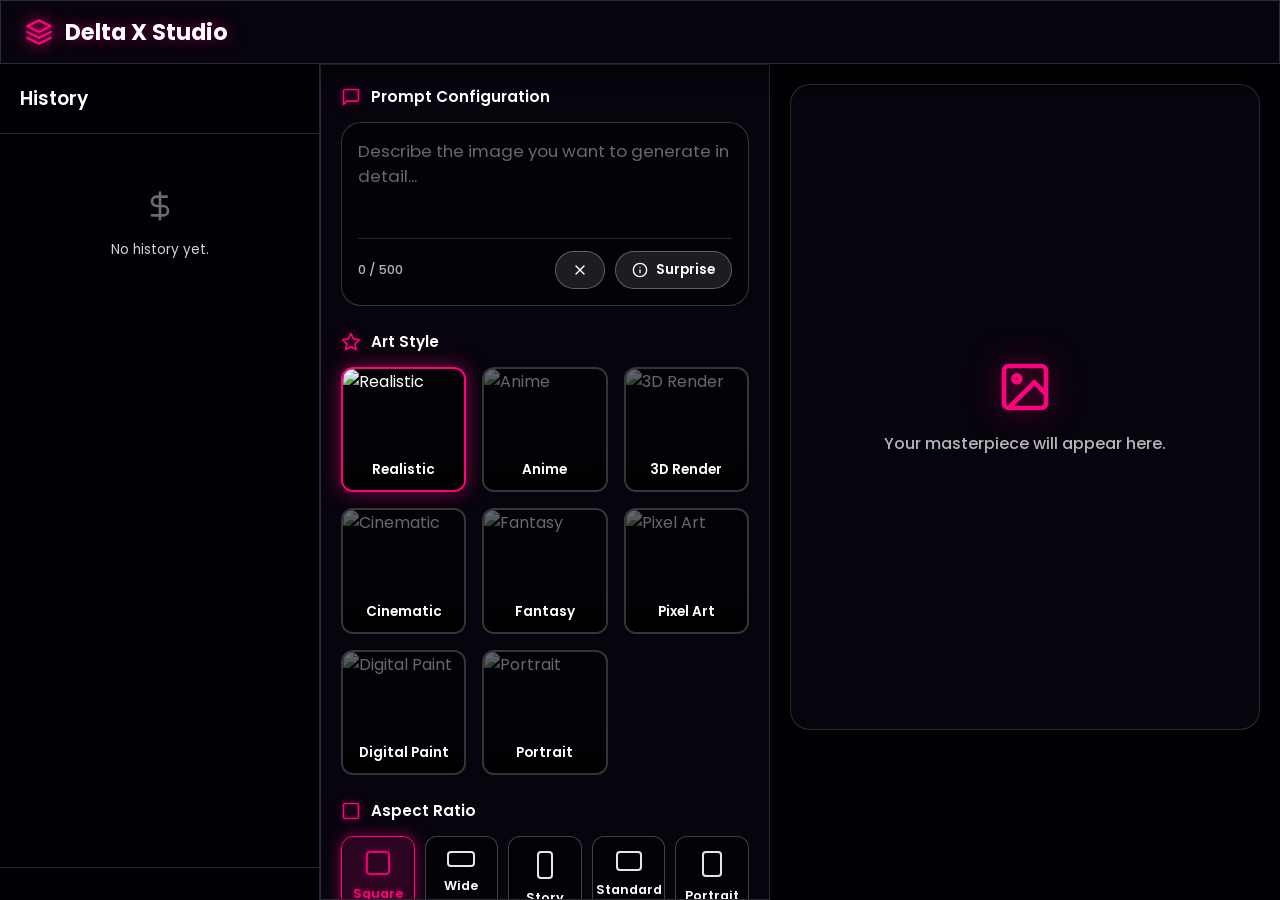
==== Tools/Text to image/index.html @ 4ec812a9 "Add files via upload" ====
<!DOCTYPE html>
<html lang="en" data-theme="dark">
<head>
    <meta charset="UTF-8">
    <meta name="viewport" content="width=device-width, initial-scale=1.0, maximum-scale=1.0, user-scalable=no">
    <title>Delta X Studio | Premium Workspace</title>
    <link href="https://fonts.googleapis.com/css2?family=Poppins:wght@300;400;500;600;700&display=swap" rel="stylesheet">
    <style>
        /* ==========================================================================
           1. CSS VARIABLES & HIGH-CONTRAST GLASS THEME
           ========================================================================== */
        :root {
            --bg-base: #030005; 
            --bg-panel: rgba(15, 10, 25, 0.45); 
            --bg-panel-hover: rgba(255, 255, 255, 0.08);
            --bg-input: rgba(0, 0, 0, 0.6); 
            
            --text-main: #ffffff;
            --text-muted: #cbd5e1; 
            
            --accent-primary: #ff007f;
            --accent-hover: #ff3399;
            --accent-glow: rgba(255, 0, 127, 0.5); 
            
            --border-color: rgba(255, 255, 255, 0.15); 
            --border-focus: rgba(255, 0, 127, 0.8);
            
            --success: #10b981;
            --error: #ef4444;

            --glass-blur: blur(8px);
            --shadow-md: 0 4px 15px rgba(0,0,0,0.5);
            --shadow-lg: 0 8px 30px rgba(0,0,0,0.8);

            --radius-sm: 8px;
            --radius-md: 12px;
            --radius-lg: 20px;
            --radius-full: 9999px;

            --font-family: 'Poppins', sans-serif;
            --transition-fast: 0.2s cubic-bezier(0.4, 0, 0.2, 1);
            --transition-smooth: 0.3s cubic-bezier(0.4, 0, 0.2, 1);

            --navbar-height: 64px;
            --sidebar-width: 280px;
            --bottom-nav-height: 72px;
        }

        /* ==========================================================================
           2. RESET & BASE STYLES
           ========================================================================== */
        *, *::before, *::after { box-sizing: border-box; margin: 0; padding: 0; -webkit-tap-highlight-color: transparent; }
        
        html, body { 
            height: 100%; width: 100%; overflow: hidden; 
            font-family: var(--font-family); background-color: var(--bg-base); color: var(--text-main); 
        }
        
        #particles-js { position: fixed; top: 0; left: 0; width: 100vw; height: 100vh; z-index: 0; pointer-events: none; }
        ::-webkit-scrollbar { width: 6px; height: 6px; }
        ::-webkit-scrollbar-track { background: transparent; }
        ::-webkit-scrollbar-thumb { background: rgba(255,255,255,0.2); border-radius: var(--radius-full); }
        ::-webkit-scrollbar-thumb:hover { background: var(--accent-primary); }

        h1, h2, h3, h4 { font-weight: 600; }
        button, input, textarea, select { font-family: inherit; border: none; background: none; outline: none; }
        button { cursor: pointer; }

        /* BULLETPROOF ICON FIX: Forces all SVGs to be transparent outlines */
        svg, svg * { 
            fill: transparent !important; 
            stroke-width: 2; stroke-linecap: round; stroke-linejoin: round; 
        }
        svg { width: 20px; height: 20px; stroke: currentColor; }

        .glass-panel {
            background: var(--bg-panel) !important; backdrop-filter: var(--glass-blur) !important;
            -webkit-backdrop-filter: var(--glass-blur) !important; border: 1px solid var(--border-color) !important;
            box-shadow: var(--shadow-md) !important;
        }

        /* ==========================================================================
           3. FAST PREMIUM ENTRANCE ANIMATION (PRELOADER)
           ========================================================================== */
        #premium-loader {
            position: fixed; top: 0; left: 0; width: 100vw; height: 100vh;
            background: var(--bg-base); z-index: 9999;
            display: flex; flex-direction: column; align-items: center; justify-content: center;
            transition: opacity 0.4s ease-in-out, visibility 0.4s ease-in-out;
        }
        .loader-brand {
            font-size: 2.2rem; font-weight: 700; color: #fff; letter-spacing: 3px; text-transform: uppercase;
            background: linear-gradient(135deg, #fff, var(--accent-primary));
            -webkit-background-clip: text; -webkit-text-fill-color: transparent;
            animation: pulseGlow 1s infinite alternate;
        }
        .loader-line {
            width: 0; height: 2px; background: var(--accent-primary); margin-top: 10px;
            box-shadow: 0 0 15px var(--accent-primary);
            animation: drawLine 0.4s cubic-bezier(0.77, 0, 0.175, 1) forwards;
        }
        @keyframes drawLine {
            0% { width: 0; opacity: 0; }
            50% { opacity: 1; }
            100% { width: 180px; opacity: 1; }
        }
        @keyframes pulseGlow {
            0% { filter: drop-shadow(0 0 5px rgba(255,0,127,0.2)); }
            100% { filter: drop-shadow(0 0 25px rgba(255,0,127,0.7)); }
        }
        .fade-out-loader { opacity: 0; visibility: hidden; }

        /* Much faster UI Reveal Animations */
        .app-layout { 
            opacity: 0; 
            animation: appReveal 0.6s cubic-bezier(0.16, 1, 0.3, 1) 0.3s forwards; 
        }
        @keyframes appReveal {
            0% { opacity: 0; transform: scale(0.97); }
            100% { opacity: 1; transform: scale(1); }
        }
        .slide-up-element {
            opacity: 0; transform: translateY(20px);
            animation: slideUpFade 0.6s cubic-bezier(0.16, 1, 0.3, 1) forwards;
        }
        .delay-1 { animation-delay: 0.4s; }
        .delay-2 { animation-delay: 0.5s; }
        .delay-3 { animation-delay: 0.6s; }
        @keyframes slideUpFade { to { opacity: 1; transform: translateY(0); } }

        /* ==========================================================================
           4. LAYOUT ARCHITECTURE
           ========================================================================== */
        .app-layout { display: flex; flex-direction: column; height: 100vh; width: 100vw; position: relative; z-index: 10; background: transparent !important; }
        
        .top-navbar { height: var(--navbar-height); width: 100%; padding: 0 24px; z-index: 50; display: flex; align-items: center; justify-content: space-between; }
        .brand { display: flex; align-items: center; gap: 12px; font-size: 1.4rem; font-weight: 700; color: #fff; text-shadow: 0 0 15px var(--accent-glow); }
        .brand-icon { width: 28px; height: 28px; stroke: var(--accent-primary) !important; filter: drop-shadow(0 0 8px var(--accent-primary)); }

        .workspace-container { display: flex; flex: 1; overflow: hidden; position: relative; background: transparent !important; }

        .sidebar { position: absolute; left: -100%; top: 0; height: 100%; width: 100%; max-width: 320px; z-index: 80; display: flex; flex-direction: column; transition: left var(--transition-smooth); border-right: 1px solid var(--border-color); background: rgba(5,0,10,0.95); backdrop-filter: blur(20px); }
        .sidebar.active { left: 0; }
        .sidebar-header { padding: 20px; border-bottom: 1px solid var(--border-color); display: flex; justify-content: space-between; align-items: center; }
        .sidebar-content { flex: 1; overflow-y: auto; padding: 16px; display: flex; flex-direction: column; gap: 20px; }
        .sidebar-footer { padding: 16px; border-top: 1px solid var(--border-color); }
        
        .history-group-title { font-size: 0.8rem; text-transform: uppercase; color: var(--accent-primary); margin-bottom: 8px; font-weight: 700; letter-spacing: 0.05em; }
        .history-list { display: flex; flex-direction: column; gap: 10px; }
        .history-item { display: flex; gap: 12px; padding: 10px; border-radius: var(--radius-md); cursor: pointer; transition: 0.2s; border: 1px solid rgba(255,255,255,0.1); background: var(--bg-input); }
        .history-item:hover { background: rgba(255,255,255,0.1); border-color: var(--accent-primary); }
        .history-thumb { width: 50px; height: 50px; border-radius: var(--radius-sm); object-fit: cover; border: 1px solid rgba(255,255,255,0.2); }
        .history-info { flex: 1; min-width: 0; display: flex; flex-direction: column; justify-content: center; }
        .history-prompt { font-size: 0.9rem; font-weight: 600; white-space: nowrap; overflow: hidden; text-overflow: ellipsis; color: #fff; }
        .history-meta { font-size: 0.75rem; color: var(--text-muted); display: flex; justify-content: space-between; margin-top: 4px; }

        .main-content { flex: 1; display: flex; flex-direction: column; overflow: hidden; position: relative; width: 100%; background: transparent !important; }
        
        .control-panel { flex: 1; overflow-y: auto; padding: 20px; padding-bottom: calc(var(--bottom-nav-height) + 20px); display: flex; flex-direction: column; gap: 24px; width: 100%; }
        .artboard-panel { flex: 1; overflow-y: auto; padding: 20px; padding-bottom: calc(var(--bottom-nav-height) + 20px); display: flex; flex-direction: column; background: transparent !important; position: relative; width: 100%; display: none; }

        /* ==========================================================================
           5. UI COMPONENTS & VISIBILITY FIXES
           ========================================================================== */
        .section-title { font-size: 0.95rem; font-weight: 600; color: #fff; margin-bottom: 14px; display: flex; align-items: center; gap: 10px; }
        .section-title svg { color: var(--accent-primary); width: 20px; height: 20px; filter: drop-shadow(0 0 5px var(--accent-glow)); stroke: var(--accent-primary) !important; }

        .prompt-box { position: relative; background: var(--bg-input); border: 1px solid rgba(255,255,255,0.2); border-radius: var(--radius-lg); padding: 16px; transition: 0.2s; backdrop-filter: blur(8px); }
        .prompt-box:focus-within { border-color: var(--accent-primary); box-shadow: 0 0 20px var(--accent-glow); }
        .prompt-textarea { width: 100%; min-height: 80px; resize: none; font-size: 1.05rem; line-height: 1.5; color: #fff; font-weight: 500;}
        .prompt-textarea::placeholder { color: rgba(255,255,255,0.4); font-weight: 400; }
        .prompt-actions { display: flex; justify-content: space-between; align-items: center; margin-top: 12px; padding-top: 12px; border-top: 1px solid rgba(255,255,255,0.15); }
        .char-counter { font-size: 0.8rem; font-weight: 500; color: #ffffff; opacity: 0.7; }
        .prompt-tools { display: flex; gap: 10px; }
        
        /* Fixed Buttons - Pure White Icons and Text */
        .tool-btn { display: flex; align-items: center; gap: 8px; font-size: 0.85rem; font-weight: 600; color: #ffffff; padding: 8px 16px; border-radius: var(--radius-full); background: rgba(255,255,255,0.1); border: 1px solid rgba(255,255,255,0.3); transition: 0.2s; }
        .tool-btn:hover { background: var(--accent-primary); border-color: var(--accent-primary); box-shadow: 0 0 15px var(--accent-glow); }
        .tool-btn svg { width: 16px; height: 16px; stroke: #ffffff !important; }

        .selector-grid { display: grid; grid-template-columns: repeat(auto-fill, minmax(100px, 1fr)); gap: 16px; }
        .style-card { position: relative; border-radius: var(--radius-md); overflow: hidden; cursor: pointer; border: 2px solid rgba(255,255,255,0.2); transition: 0.2s; aspect-ratio: 1; background: var(--bg-input); backdrop-filter: blur(8px); display: flex; align-items: center; justify-content: center; }
        .style-card img { width: 100%; height: 100%; position: absolute; top: 0; left: 0; object-fit: cover; opacity: 0.4; transition: 0.3s; filter: grayscale(30%); }
        .style-card .overlay { position: absolute; bottom: 0; left: 0; width: 100%; padding: 10px; background: linear-gradient(to top, rgba(0,0,0,0.9), transparent); z-index: 2; text-align: center; font-size: 0.85rem; font-weight: 600; color: #fff; }
        .style-card:hover { border-color: rgba(255,255,255,0.5); transform: translateY(-3px); }
        .style-card:hover img { opacity: 0.8; filter: grayscale(0%); }
        .style-card.active { border-color: var(--accent-primary); box-shadow: 0 0 20px var(--accent-glow); }
        .style-card.active img { opacity: 1; filter: grayscale(0%); }

        /* Fixed Aspect Ratio Icons */
        .ar-grid { display: grid; grid-template-columns: repeat(auto-fit, minmax(60px, 1fr)); gap: 10px; }
        .ar-card { background: var(--bg-input); border: 1px solid rgba(255,255,255,0.25); backdrop-filter: blur(8px); border-radius: var(--radius-md); padding: 14px 8px; display: flex; flex-direction: column; align-items: center; gap: 10px; cursor: pointer; transition: 0.2s; }
        .ar-card:hover { background: rgba(255,255,255,0.1); border-color: rgba(255,255,255,0.5); }
        .ar-card.active { border-color: var(--accent-primary); background: rgba(255, 0, 127, 0.15); box-shadow: 0 0 15px var(--accent-glow); }
        .ar-icon { border: 2px solid #ffffff; border-radius: 4px; opacity: 0.9; } /* Forced White Border */
        .ar-label { font-size: 0.8rem; font-weight: 600; color: #ffffff; } /* Forced White Text */
        .ar-card.active .ar-label { color: var(--accent-primary); text-shadow: 0 0 5px var(--accent-glow); }
        .ar-card.active .ar-icon { border-color: var(--accent-primary); box-shadow: 0 0 5px var(--accent-glow); }
        .ar-1-1 { width: 24px; height: 24px; } .ar-16-9 { width: 28px; height: 16px; } .ar-9-16 { width: 16px; height: 28px; } .ar-4-3 { width: 26px; height: 20px; } .ar-3-4 { width: 20px; height: 26px; }

        .btn-generate { width: 100%; padding: 18px; border-radius: var(--radius-lg); background: linear-gradient(135deg, rgba(255,0,127,0.9), rgba(153,0,77,0.9)); backdrop-filter: blur(10px); color: #fff; font-size: 1.1rem; font-weight: 700; letter-spacing: 0.05em; display: flex; align-items: center; justify-content: center; gap: 10px; box-shadow: 0 4px 20px var(--accent-glow); transition: 0.3s; position: relative; overflow: hidden; border: 1px solid rgba(255,255,255,0.3); }
        .btn-generate:hover { transform: translateY(-3px); background: linear-gradient(135deg, #ff007f, #cc0066); box-shadow: 0 8px 30px var(--accent-glow); }
        .btn-generate:disabled { opacity: 0.5; cursor: not-allowed; transform: none; box-shadow: none; filter: grayscale(80%); }

        /* Artboard */
        .artboard-wrapper { flex: 1; display: flex; flex-direction: column; align-items: center; justify-content: center; border-radius: var(--radius-lg); position: relative; overflow: hidden; min-height: 350px; border: 1px solid rgba(255,255,255,0.15); background: rgba(0,0,0,0.5); backdrop-filter: blur(8px); }
        .empty-state { display: flex; flex-direction: column; align-items: center; gap: 16px; text-align: center; padding: 20px; }
        .empty-state svg { width: 56px; height: 56px; color: var(--accent-primary); filter: drop-shadow(0 0 15px var(--accent-glow)); stroke: var(--accent-primary) !important; }
        .empty-state p { color: #ffffff; opacity: 0.7; font-weight: 500; }
        .image-preview { width: 100%; height: 100%; object-fit: contain; display: none; border-radius: var(--radius-lg); }

        .loading-overlay { position: absolute; top: 0; left: 0; width: 100%; height: 100%; background: rgba(0, 0, 0, 0.75); backdrop-filter: blur(10px); display: flex; flex-direction: column; align-items: center; justify-content: center; z-index: 10; opacity: 0; pointer-events: none; transition: opacity 0.3s; }
        .loading-overlay.active { opacity: 1; pointer-events: all; }
        .loader-ring { width: 90px; height: 90px; border: 4px solid rgba(255,255,255,0.1); border-top-color: var(--accent-primary); border-radius: 50%; animation: spin 1s linear infinite; margin-bottom: 24px; position: relative; box-shadow: 0 0 20px var(--accent-glow); }
        .loader-ring::after { content: ''; position: absolute; top: 8px; left: 8px; right: 8px; bottom: 8px; border: 4px solid rgba(255,255,255,0.1); border-bottom-color: var(--accent-hover); border-radius: 50%; animation: spin-reverse 1.5s linear infinite; }
        .loading-text { font-size: 1.2rem; font-weight: 600; color: #fff; margin-bottom: 16px; text-shadow: 0 2px 10px var(--accent-primary); }
        .progress-bar-container { width: 70%; max-width: 350px; height: 8px; background: rgba(255,255,255,0.2); border-radius: var(--radius-full); overflow: hidden; box-shadow: inset 0 1px 3px rgba(0,0,0,0.5); }
        .progress-bar-fill { height: 100%; background: linear-gradient(90deg, var(--accent-primary), var(--accent-hover)); width: 0%; transition: width 0.3s ease; box-shadow: 0 0 15px var(--accent-glow); }
        .progress-percent { font-size: 0.9rem; font-weight: 600; color: #fff; margin-top: 10px; font-variant-numeric: tabular-nums; }

        /* Fixed Toolbar Buttons */
        .image-tools { display: flex; align-items: center; gap: 16px; margin-top: 24px; padding: 16px; border-radius: var(--radius-lg); opacity: 0; pointer-events: none; transition: 0.3s; transform: translateY(10px); width: 100%; overflow-x: auto; background: var(--bg-panel); border: 1px solid rgba(255,255,255,0.15); backdrop-filter: blur(8px); }
        .image-tools.active { opacity: 1; pointer-events: all; transform: translateY(0); }
        .tool-action-btn { display: flex; flex-direction: column; align-items: center; gap: 8px; padding: 10px 20px; border-radius: var(--radius-md); font-size: 0.85rem; font-weight: 600; color: #ffffff; transition: 0.2s; min-width: 80px; background: rgba(255,255,255,0.1); border: 1px solid rgba(255,255,255,0.25); }
        .tool-action-btn:hover { background: var(--accent-primary); border-color: var(--accent-primary); box-shadow: 0 0 10px var(--accent-glow); }
        .tool-action-btn svg { width: 22px; height: 22px; stroke: #ffffff !important; }
        .filter-select { margin-left: auto; padding: 10px 16px; border-radius: var(--radius-md); background: rgba(0,0,0,0.8); border: 1px solid rgba(255,255,255,0.3); font-size: 0.9rem; font-weight: 500; color: #fff; cursor: pointer; transition: 0.2s; }
        .filter-select:focus { border-color: var(--accent-primary); box-shadow: 0 0 15px var(--accent-glow); }

        /* Mobile Bottom Nav */
        .bottom-nav { position: fixed; bottom: 0; left: 0; width: 100%; height: var(--bottom-nav-height); z-index: 100; display: flex; justify-content: space-around; align-items: center; border-top: 1px solid rgba(255,255,255,0.15); background: rgba(5,0,10,0.95); backdrop-filter: blur(20px); border-radius: 20px 20px 0 0; padding-bottom: max(env(safe-area-inset-bottom), 0px); }
        .nav-tab { display: flex; flex-direction: column; align-items: center; justify-content: center; gap: 4px; color: #ffffff; opacity: 0.6; flex: 1; height: 100%; transition: 0.2s; }
        .nav-tab.active { color: var(--accent-primary); opacity: 1; }
        .nav-tab span { font-size: 0.7rem; font-weight: 600; }
        .nav-tab svg { width: 22px; height: 22px; stroke: currentColor !important; transition: 0.2s; }
        .nav-tab.active svg { transform: scale(1.1); filter: drop-shadow(0 0 5px var(--accent-primary)); }

        /* ==========================================================================
           6. RESPONSIVE OPTIMIZATION
           ========================================================================== */
        @media (min-width: 860px) {
            .bottom-nav { display: none; }
            .workspace-container { padding-bottom: 0; }
            .sidebar { position: relative; left: 0; width: 320px; max-width: none; background: transparent; backdrop-filter: none; }
            .main-content { flex-direction: row; }
            .control-panel { width: 450px; flex: none; border-right: 1px solid var(--border-color); padding-bottom: 20px; }
            .artboard-panel { display: flex !important; padding-bottom: 20px; }
            .toast-container { bottom: 30px; }
            #close-sidebar-mobile { display: none !important; }
        }
        @media (max-width: 859px) {
            #close-sidebar-mobile { display: flex !important; }
        }

        /* Lightbox, Toasts & Modals */
        .lightbox-overlay { position: fixed; top: 0; left: 0; width: 100vw; height: 100vh; background: rgba(0,0,0,0.95); backdrop-filter: blur(20px); z-index: 200; display: flex; align-items: center; justify-content: center; opacity: 0; pointer-events: none; transition: 0.3s; }
        .lightbox-overlay.active { opacity: 1; pointer-events: all; }
        .lightbox-content { position: relative; width: 100%; height: 100%; display: flex; align-items: center; justify-content: center; overflow: hidden; }
        .lightbox-img { max-width: 90%; max-height: 90%; object-fit: contain; transition: transform 0.2s ease-out; cursor: grab; border: 1px solid rgba(255,255,255,0.1); border-radius: var(--radius-md); }
        .lightbox-img:active { cursor: grabbing; }
        .lightbox-controls { position: absolute; top: 24px; right: 24px; display: flex; gap: 16px; z-index: 201; }
        .lightbox-btn { width: 50px; height: 50px; border-radius: 50%; background: rgba(255,255,255,0.15); color: #fff; display: flex; align-items: center; justify-content: center; backdrop-filter: blur(8px); transition: 0.2s; border: 1px solid rgba(255,255,255,0.3); }
        .lightbox-btn:hover { background: var(--accent-primary); border-color: var(--accent-primary); box-shadow: 0 0 15px var(--accent-glow); }
        .lightbox-zoom-controls { position: absolute; bottom: 40px; left: 50%; transform: translateX(-50%); display: flex; gap: 20px; background: rgba(0,0,0,0.7); padding: 12px 24px; border-radius: var(--radius-full); backdrop-filter: blur(15px); z-index: 201; border: 1px solid rgba(255,255,255,0.2); }

        .toast-container { position: fixed; top: 20px; right: 24px; z-index: 300; display: flex; flex-direction: column; gap: 16px; pointer-events: none; }
        .toast { background: rgba(10,2,18,0.95); backdrop-filter: blur(15px); border: 1px solid rgba(255,255,255,0.2); padding: 20px; border-radius: var(--radius-md); box-shadow: var(--shadow-lg); display: flex; align-items: flex-start; gap: 16px; min-width: 320px; max-width: 420px; transform: translateX(120%); opacity: 0; transition: all 0.4s cubic-bezier(0.68, -0.55, 0.265, 1.55); pointer-events: all; position: relative; overflow: hidden; }
        .toast.show { transform: translateX(0); opacity: 1; }
        .toast-icon { flex-shrink: 0; width: 28px; height: 28px; }
        .toast-content { flex: 1; }
        .toast-title { font-size: 0.95rem; font-weight: 700; margin-bottom: 6px; color: #fff; }
        .toast-message { font-size: 0.85rem; color: #ffffff; opacity: 0.8; line-height: 1.5; }
        .toast-close { width: 22px; height: 22px; color: #fff; opacity: 0.6; cursor: pointer; transition: 0.2s; }
        .toast-close:hover { opacity: 1; color: var(--accent-primary); }
        .toast-progress { position: absolute; bottom: 0; left: 0; height: 4px; background: var(--text-main); width: 100%; transform-origin: left; }
        .toast.success .toast-icon { color: var(--accent-primary); filter: drop-shadow(0 0 8px var(--accent-glow)); stroke: var(--accent-primary) !important; }
        .toast.success .toast-progress { background: var(--accent-primary); box-shadow: 0 0 10px var(--accent-glow); }
        .toast.error .toast-icon { color: var(--error); stroke: var(--error) !important; }
        .toast.error .toast-progress { background: var(--error); }

        .modal-overlay { position: fixed; top: 0; left: 0; width: 100%; height: 100%; background: rgba(0,0,0,0.8); backdrop-filter: blur(10px); display: flex; align-items: center; justify-content: center; z-index: 250; opacity: 0; pointer-events: none; transition: 0.2s; }
        .modal-overlay.active { opacity: 1; pointer-events: all; }
        .modal-box { background: rgba(10,5,20,0.95); border: 1px solid rgba(255,255,255,0.2); border-radius: var(--radius-lg); padding: 30px; width: 90%; max-width: 420px; box-shadow: 0 0 40px var(--accent-glow); transform: scale(0.95); transition: 0.2s; backdrop-filter: blur(20px); }
        .modal-overlay.active .modal-box { transform: scale(1); }
        .modal-title { font-size: 1.3rem; font-weight: 700; margin-bottom: 12px; color: #fff; }
        .modal-desc { font-size: 0.95rem; color: #ffffff; opacity: 0.8; margin-bottom: 24px; line-height: 1.6; }
        .modal-actions { display: flex; justify-content: flex-end; gap: 16px; }
        .btn-ghost { padding: 10px 20px; border-radius: var(--radius-md); font-weight: 600; color: #fff; border: 1px solid rgba(255,255,255,0.2); }
        .btn-ghost:hover { background: rgba(255,255,255,0.1); }
        .btn-danger { padding: 10px 20px; border-radius: var(--radius-md); font-weight: 600; background: var(--error); color: #fff; box-shadow: 0 4px 15px rgba(239,68,68,0.4); border: 1px solid transparent; }
        .btn-danger:hover { filter: brightness(1.2); }

        @keyframes spin { 0% { transform: rotate(0deg); } 100% { transform: rotate(360deg); } }
        @keyframes spin-reverse { 0% { transform: rotate(360deg); } 100% { transform: rotate(0deg); } }
    </style>
</head>
<body>

    <div id="premium-loader">
        <div class="loader-brand">Delta X Studio</div>
        <div class="loader-line"></div>
    </div>

    <div id="particles-js"></div>

    <div class="app-layout">
        <header class="top-navbar glass-panel">
            <div class="brand">
                <svg class="brand-icon" viewBox="0 0 24 24"><path d="M12 2L2 7l10 5 10-5-10-5zM2 17l10 5 10-5M2 12l10 5 10-5"/></svg>
                <span>Delta X Studio</span>
            </div>
        </header>

        <main class="workspace-container">
            <aside class="sidebar slide-up-element delay-1" id="sidebar">
                <div class="sidebar-header">
                    <h3>History</h3>
                    <button class="icon-btn" id="close-sidebar-mobile" style="background: rgba(255,255,255,0.1); border-radius: 50%; padding: 8px; border: 1px solid rgba(255,255,255,0.2);">
                        <svg viewBox="0 0 24 24" style="stroke: #fff !important;"><line x1="18" y1="6" x2="6" y2="18"></line><line x1="6" y1="6" x2="18" y2="18"></line></svg>
                    </button>
                </div>
                <div class="sidebar-content" id="history-container"></div>
                <div class="sidebar-footer">
                    <button class="btn-ghost" id="clear-history-btn" style="width: 100%; display: flex; align-items: center; justify-content: center; gap: 8px; color: var(--error); border-color: rgba(239,68,68,0.3);">
                        <svg viewBox="0 0 24 24" style="stroke: var(--error) !important;"><polyline points="3 6 5 6 21 6"></polyline><path d="M19 6v14a2 2 0 0 1-2 2H7a2 2 0 0 1-2-2V6m3 0V4a2 2 0 0 1 2-2h4a2 2 0 0 1 2 2v2"></path></svg>
                        Clear History
                    </button>
                </div>
            </aside>

            <section class="main-content" id="main-content">
                <div class="control-panel glass-panel slide-up-element delay-2" id="control-panel">
                    <div class="control-section">
                        <div class="section-title">
                            <svg viewBox="0 0 24 24"><path d="M21 15a2 2 0 0 1-2 2H7l-4 4V5a2 2 0 0 1 2-2h14a2 2 0 0 1 2 2z"></path></svg>
                            Prompt Configuration
                        </div>
                        <div class="prompt-box">
                            <textarea id="prompt-input" class="prompt-textarea" placeholder="Describe the image you want to generate in detail..."></textarea>
                            <div class="prompt-actions">
                                <span class="char-counter" id="char-counter">0 / 500</span>
                                <div class="prompt-tools">
                                    <button class="tool-btn" id="btn-clear-prompt" title="Clear">
                                        <svg viewBox="0 0 24 24"><line x1="18" y1="6" x2="6" y2="18"></line><line x1="6" y1="6" x2="18" y2="18"></line></svg>
                                    </button>
                                    <button class="tool-btn" id="btn-surprise" title="Surprise Me">
                                        <svg viewBox="0 0 24 24"><circle cx="12" cy="12" r="10"></circle><path d="M12 16v-4"></path><path d="M12 8h.01"></path></svg>
                                        Surprise
                                    </button>
                                </div>
                            </div>
                        </div>
                    </div>

                    <div class="control-section">
                        <div class="section-title">
                            <svg viewBox="0 0 24 24"><path d="M12 2l3.09 6.26L22 9.27l-5 4.87 1.18 6.88L12 17.77l-6.18 3.25L7 14.14 2 9.27l6.91-1.01L12 2z"></path></svg>
                            Art Style
                        </div>
                        <div class="selector-grid" id="style-grid"></div>
                    </div>

                    <div class="control-section">
                        <div class="section-title">
                            <svg viewBox="0 0 24 24"><rect x="3" y="3" width="18" height="18" rx="2" ry="2"></rect></svg>
                            Aspect Ratio
                        </div>
                        <div class="ar-grid" id="ar-grid"></div>
                    </div>

                    <button class="btn-generate" id="btn-generate">
                        <svg viewBox="0 0 24 24" style="stroke: #fff !important;"><polygon points="5 3 19 12 5 21 5 3"></polygon></svg>
                        Generate Image
                    </button>
                </div>

                <div class="artboard-panel slide-up-element delay-3" id="artboard-panel">
                    <div class="artboard-wrapper glass-panel" id="artboard-wrapper">
                        <div class="empty-state" id="empty-state">
                            <svg viewBox="0 0 24 24"><rect x="3" y="3" width="18" height="18" rx="2" ry="2"></rect><circle cx="8.5" cy="8.5" r="1.5"></circle><polyline points="21 15 16 10 5 21"></polyline></svg>
                            <p>Your masterpiece will appear here.</p>
                        </div>
                        <img id="generated-image" class="image-preview" alt="Generated Art" />
                        <div class="loading-overlay" id="loading-overlay">
                            <div class="loader-ring"></div>
                            <div class="loading-text" id="loading-msg">Retuning neural network...</div>
                            <div class="progress-bar-container"><div class="progress-bar-fill" id="progress-bar"></div></div>
                            <div class="progress-percent" id="progress-percent">0%</div>
                        </div>
                    </div>

                    <div class="image-tools glass-panel" id="image-tools">
                        <button class="tool-action-btn" id="btn-download"><svg viewBox="0 0 24 24"><path d="M21 15v4a2 2 0 0 1-2 2H5a2 2 0 0 1-2-2v-4"></path><polyline points="7 10 12 15 17 10"></polyline><line x1="12" y1="15" x2="12" y2="3"></line></svg>Download</button>
                        <button class="tool-action-btn" id="btn-copy"><svg viewBox="0 0 24 24"><rect x="9" y="9" width="13" height="13" rx="2" ry="2"></rect><path d="M5 15H4a2 2 0 0 1-2-2V4a2 2 0 0 1 2-2h9a2 2 0 0 1 2 2v1"></path></svg>Copy URL</button>
                        <button class="tool-action-btn" id="btn-fullscreen"><svg viewBox="0 0 24 24"><polyline points="15 3 21 3 21 9"></polyline><polyline points="9 21 3 21 3 15"></polyline><line x1="21" y1="3" x2="14" y2="10"></line><line x1="3" y1="21" x2="10" y2="14"></line></svg>Expand</button>
                        <select class="filter-select" id="filter-select">
                            <option value="none">No Filter</option>
                            <option value="grayscale">Grayscale</option>
                            <option value="sepia">Sepia</option>
                            <option value="contrast">High Contrast</option>
                            <option value="brightness">Brighten</option>
                        </select>
                    </div>
                </div>

            </section>
        </main>

        <nav class="bottom-nav" id="mobile-nav">
            <button class="nav-tab active" data-target="control-panel">
                <svg viewBox="0 0 24 24"><path d="M12 20v-8m0 0V4m0 8h8m-8 0H4"></path></svg><span>Create</span>
            </button>
            <button class="nav-tab" data-target="artboard-panel" id="tab-artboard" style="display: none;">
                <svg viewBox="0 0 24 24"><rect x="3" y="3" width="18" height="18" rx="2" ry="2"></rect><circle cx="8.5" cy="8.5" r="1.5"></circle><polyline points="21 15 16 10 5 21"></polyline></svg><span>Result</span>
            </button>
            <button class="nav-tab" data-target="sidebar">
                <svg viewBox="0 0 24 24"><circle cx="12" cy="12" r="10"></circle><polyline points="12 6 12 12 16 14"></polyline></svg><span>History</span>
            </button>
        </nav>
    </div>

    <div class="lightbox-overlay" id="lightbox">
        <div class="lightbox-controls"><button class="lightbox-btn" id="lightbox-close"><svg viewBox="0 0 24 24" style="stroke: #fff !important;"><line x1="18" y1="6" x2="6" y2="18"></line><line x1="6" y1="6" x2="18" y2="18"></line></svg></button></div>
        <div class="lightbox-content" id="lightbox-content"><img src="" class="lightbox-img" id="lightbox-img" alt="Fullscreen View"></div>
        <div class="lightbox-zoom-controls">
            <button class="lightbox-btn" id="lightbox-zoom-out"><svg viewBox="0 0 24 24" style="stroke: #fff !important;"><circle cx="11" cy="11" r="8"></circle><line x1="21" y1="21" x2="16.65" y2="16.65"></line><line x1="8" y1="11" x2="14" y2="11"></line></svg></button>
            <button class="lightbox-btn" id="lightbox-zoom-reset"><svg viewBox="0 0 24 24" style="stroke: #fff !important;"><polyline points="5 9 2 12 5 15"></polyline><polyline points="9 5 12 2 15 5"></polyline><polyline points="19 9 22 12 19 15"></polyline><polyline points="9 19 12 22 15 19"></polyline><line x1="2" y1="12" x2="22" y2="12"></line><line x1="12" y1="2" x2="12" y2="22"></line></svg></button>
            <button class="lightbox-btn" id="lightbox-zoom-in"><svg viewBox="0 0 24 24" style="stroke: #fff !important;"><circle cx="11" cy="11" r="8"></circle><line x1="21" y1="21" x2="16.65" y2="16.65"></line><line x1="11" y1="8" x2="11" y2="14"></line><line x1="8" y1="11" x2="14" y2="11"></line></svg></button>
        </div>
    </div>

    <div class="toast-container" id="toast-container"></div>
    <div class="modal-overlay" id="modal-clear">
        <div class="modal-box">
            <h3 class="modal-title">Clear History?</h3>
            <p class="modal-desc">Are you sure you want to permanently delete all your generated images and prompts? This action cannot be undone.</p>
            <div class="modal-actions">
                <button class="btn-ghost" id="modal-cancel">Cancel</button>
                <button class="btn-danger" id="modal-confirm">Clear All</button>
            </div>
        </div>
    </div>

    <script src="https://cdn.jsdelivr.net/particles.js/2.0.0/particles.min.js"></script>
    <script>
        document.addEventListener('DOMContentLoaded', () => {
            
            // Handle Fast Preloader
            setTimeout(() => {
                const loader = document.getElementById('premium-loader');
                if(loader) {
                    loader.classList.add('fade-out-loader');
                    setTimeout(() => loader.remove(), 400);
                }
            }, 400);

            // Particles Init
            if(window.particlesJS) {
                particlesJS("particles-js", {
                    "particles": {
                        "number": { "value": 110, "density": { "enable": true, "value_area": 800 } },
                        "color": { "value": "#ff007f" },
                        "shape": { "type": "circle" },
                        "opacity": { "value": 0.6, "random": true, "anim": { "enable": true, "speed": 1, "opacity_min": 0.2, "sync": false } },
                        "size": { "value": 3, "random": true },
                        "line_linked": { "enable": true, "distance": 160, "color": "#ff007f", "opacity": 0.4, "width": 1.5 },
                        "move": { "enable": true, "speed": 2, "direction": "none", "random": true, "straight": false, "out_mode": "out", "bounce": false }
                    },
                    "interactivity": {
                        "detect_on": "window", 
                        "events": {
                            "onhover": { "enable": true, "mode": ["grab", "bubble"] }, 
                            "onclick": { "enable": true, "mode": "repulse" },
                            "resize": true
                        },
                        "modes": {
                            "grab": { "distance": 200, "line_linked": { "opacity": 0.8 } },
                            "bubble": { "distance": 250, "size": 6, "duration": 2, "opacity": 1, "speed": 3 },
                            "repulse": { "distance": 300, "duration": 0.4 },
                            "push": { "particles_nb": 4 }
                        }
                    },
                    "retina_detect": true
                });
            }
        });

        const API_ENDPOINT = "https://r-gengpt-api.vercel.app/api/image";
        
        const STYLES =[
            { id: "realistic", name: "Realistic", img: "https://images.unsplash.com/photo-1542204165-65bf26472b9b?auto=format&fit=crop&w=150&q=80" },
            { id: "anime", name: "Anime", img: "https://images.unsplash.com/photo-1578632767115-351597cf2477?auto=format&fit=crop&w=150&q=80" },
            { id: "3d", name: "3D Render", img: "https://images.unsplash.com/photo-1618005182384-a83a8bd57fbe?auto=format&fit=crop&w=150&q=80" },
            { id: "cinematic", name: "Cinematic", img: "https://images.unsplash.com/photo-1485846234645-a62644f84728?auto=format&fit=crop&w=150&q=80" },
            { id: "fantasy", name: "Fantasy", img: "https://images.unsplash.com/photo-1518709268805-4e9042af9f23?auto=format&fit=crop&w=150&q=80" },
            { id: "pixel", name: "Pixel Art", img: "https://images.unsplash.com/photo-1550745165-9bc0b252726f?auto=format&fit=crop&w=150&q=80" },
            { id: "digital", name: "Digital Paint", img: "https://images.unsplash.com/photo-1579546929518-9e396f3cc809?auto=format&fit=crop&w=150&q=80" },
            { id: "portrait", name: "Portrait", img: "https://images.unsplash.com/photo-1534528741775-53994a69daeb?auto=format&fit=crop&w=150&q=80" }
        ];

        const ASPECT_RATIOS =[
            { id: "1:1", label: "Square", class: "ar-1-1" },
            { id: "16:9", label: "Wide", class: "ar-16-9" },
            { id: "9:16", label: "Story", class: "ar-9-16" },
            { id: "4:3", label: "Standard", class: "ar-4-3" },
            { id: "3:4", label: "Portrait", class: "ar-3-4" }
        ];

        const PROMPTS =[
            "A cyberpunk samurai walking in a neon city, 8k, photorealistic",
            "A cute astronaut cat exploring the red sands of Mars, highly detailed",
            "Epic fantasy castle floating in the sky, waterfalls, glowing clouds",
            "A futuristic racing car speeding through a Tokyo-inspired metropolis"
        ];

        const LOADING_MESSAGES =[
            "Retuning the neural network...", "Painting digital pixels...", "Mixing neural colors...",
            "Processing semantic layers...", "Synthesizing creative vectors...", "Generating masterpiece..."
        ];

        class ToastNotification {
            constructor() { this.container = document.getElementById('toast-container'); }
            show(type, title, message, duration = 4000) {
                const toast = document.createElement('div');
                toast.className = `toast ${type}`;
                let iconSvg = '';
                if(type === 'success') iconSvg = '<svg viewBox="0 0 24 24"><path d="M22 11.08V12a10 10 0 1 1-5.93-9.14"></path><polyline points="22 4 12 14.01 9 11.01"></polyline></svg>';
                else if(type === 'error') iconSvg = '<svg viewBox="0 0 24 24"><circle cx="12" cy="12" r="10"></circle><line x1="15" y1="9" x2="9" y2="15"></line><line x1="9" y1="9" x2="15" y2="15"></line></svg>';
                else if(type === 'warning') iconSvg = '<svg viewBox="0 0 24 24"><path d="M10.29 3.86L1.82 18a2 2 0 0 0 1.71 3h16.94a2 2 0 0 0 1.71-3L13.71 3.86a2 2 0 0 0-3.42 0z"></path><line x1="12" y1="9" x2="12" y2="13"></line><line x1="12" y1="17" x2="12.01" y2="17"></line></svg>';
                else iconSvg = '<svg viewBox="0 0 24 24"><circle cx="12" cy="12" r="10"></circle><line x1="12" y1="16" x2="12" y2="12"></line><line x1="12" y1="8" x2="12.01" y2="8"></line></svg>';

                toast.innerHTML = `<div class="toast-icon">${iconSvg}</div><div class="toast-content"><div class="toast-title">${title}</div><div class="toast-message">${message}</div></div><svg class="toast-close" viewBox="0 0 24 24" onclick="this.parentElement.remove()"><line x1="18" y1="6" x2="6" y2="18"></line><line x1="6" y1="6" x2="18" y2="18"></line></svg><div class="toast-progress" style="animation: progress-shrink ${duration}ms linear forwards;"></div>`;
                this.container.appendChild(toast);
                requestAnimationFrame(() => { toast.classList.add('show'); });
                setTimeout(() => { toast.classList.remove('show'); setTimeout(() => toast.remove(), 400); }, duration);
            }
        }

        class StorageEngine {
            constructor(key = 'ai_genstudio_history') { this.key = key; this.data = this._load(); }
            _load() { try { const data = localStorage.getItem(this.key); return data ? JSON.parse(data) :[]; } catch (e) { return[]; } }
            _save() { try { localStorage.setItem(this.key, JSON.stringify(this.data)); } catch (e) {} }
            addItem(prompt, style, ar, url) { const item = { id: Date.now().toString(36) + Math.random().toString(36).substr(2), prompt, style, ar, url, timestamp: Date.now() }; this.data.unshift(item); this._save(); return item; }
            getAll() { return this.data; }
            clear() { this.data =[]; this._save(); }
            getGroupedHistory() {
                const groups = { today: [], yesterday: [], older:[] };
                const now = new Date(); const todayStr = now.toDateString();
                const yesterday = new Date(now); yesterday.setDate(now.getDate() - 1); const yesterdayStr = yesterday.toDateString();
                this.data.forEach(item => { const itemDate = new Date(item.timestamp).toDateString(); if (itemDate === todayStr) groups.today.push(item); else if (itemDate === yesterdayStr) groups.yesterday.push(item); else groups.older.push(item); });
                return groups;
            }
        }

        class APIHandler {
            async generate({ prompt, style, ar }) {
                try {
                    const query = new URLSearchParams({ prompt, style, ar });
                    const response = await fetch(`${API_ENDPOINT}?${query.toString()}`, { method: 'GET', headers: { 'Accept': 'application/json' } });
                    if (!response.ok) throw new Error(`API Error: ${response.status}`);
                    const json = await response.json();
                    if (json.status === 'success' && json.data && json.data.url) return json.data.url;
                    else throw new Error('Invalid API response');
                } catch (error) { throw error; }
            }
        }

        class ModalManager {
            constructor(confirmCallback) {
                this.overlay = document.getElementById('modal-clear'); this.btnCancel = document.getElementById('modal-cancel');
                this.btnConfirm = document.getElementById('modal-confirm'); this.confirmCallback = confirmCallback;
                this.btnCancel.addEventListener('click', () => this.hide()); this.btnConfirm.addEventListener('click', () => { this.confirmCallback(); this.hide(); });
                this.overlay.addEventListener('click', (e) => { if (e.target === this.overlay) this.hide(); });
            }
            show() { this.overlay.classList.add('active'); }
            hide() { this.overlay.classList.remove('active'); }
        }

        class Lightbox {
            constructor() {
                this.overlay = document.getElementById('lightbox'); this.img = document.getElementById('lightbox-img');
                this.btnClose = document.getElementById('lightbox-close'); this.btnZoomIn = document.getElementById('lightbox-zoom-in');
                this.btnZoomOut = document.getElementById('lightbox-zoom-out'); this.btnReset = document.getElementById('lightbox-zoom-reset');
                this.content = document.getElementById('lightbox-content');
                this.scale = 1; this.panX = 0; this.panY = 0; this.isDragging = false; this.startX = 0; this.startY = 0;
                this.btnClose.addEventListener('click', () => this.close()); this.btnZoomIn.addEventListener('click', () => this.zoom(0.5)); this.btnZoomOut.addEventListener('click', () => this.zoom(-0.5)); this.btnReset.addEventListener('click', () => this.resetTransform());
                this.img.addEventListener('pointerdown', (e) => { if (this.scale > 1) { this.isDragging = true; this.startX = e.clientX - this.panX; this.startY = e.clientY - this.panY; this.img.style.transition = 'none'; } });
                window.addEventListener('pointermove', (e) => { if (!this.isDragging) return; this.panX = e.clientX - this.startX; this.panY = e.clientY - this.startY; this.applyTransform(); });
                window.addEventListener('pointerup', () => { if (this.isDragging) { this.isDragging = false; this.img.style.transition = 'transform 0.2s ease-out'; } });
                this.content.addEventListener('wheel', (e) => { e.preventDefault(); const delta = e.deltaY > 0 ? -0.2 : 0.2; this.zoom(delta); });
            }
            open(src) { this.img.src = src; this.resetTransform(); this.overlay.classList.add('active'); }
            close() { this.overlay.classList.remove('active'); }
            zoom(delta) { this.scale = Math.max(1, Math.min(this.scale + delta, 5)); if (this.scale === 1) { this.panX = 0; this.panY = 0; } this.applyTransform(); }
            resetTransform() { this.scale = 1; this.panX = 0; this.panY = 0; this.applyTransform(); }
            applyTransform() { this.img.style.transform = `translate(${this.panX}px, ${this.panY}px) scale(${this.scale})`; }
        }

        class App {
            constructor() {
                this.toast = new ToastNotification(); this.storage = new StorageEngine(); this.api = new APIHandler();
                this.lightbox = new Lightbox(); this.modal = new ModalManager(() => this.clearHistory());
                this.currentStyle = STYLES[0].id; this.currentAR = ASPECT_RATIOS[0].id; this.currentImageUrl = null; this.isGenerating = false;
                this.ui = {
                    promptInput: document.getElementById('prompt-input'), charCounter: document.getElementById('char-counter'),
                    btnClear: document.getElementById('btn-clear-prompt'), btnSurprise: document.getElementById('btn-surprise'),
                    styleGrid: document.getElementById('style-grid'), arGrid: document.getElementById('ar-grid'), btnGenerate: document.getElementById('btn-generate'),
                    artboardPanel: document.getElementById('artboard-panel'), emptyState: document.getElementById('empty-state'), generatedImage: document.getElementById('generated-image'),
                    loadingOverlay: document.getElementById('loading-overlay'), loadingMsg: document.getElementById('loading-msg'), progressBar: document.getElementById('progress-bar'), progressPercent: document.getElementById('progress-percent'),
                    imageTools: document.getElementById('image-tools'), btnDownload: document.getElementById('btn-download'), btnCopy: document.getElementById('btn-copy'), btnFullscreen: document.getElementById('btn-fullscreen'), filterSelect: document.getElementById('filter-select'),
                    sidebar: document.getElementById('sidebar'), historyContainer: document.getElementById('history-container'), btnClearHistory: document.getElementById('clear-history-btn'), mobileNavTabs: document.querySelectorAll('.nav-tab'),
                    closeSidebarBtn: document.getElementById('close-sidebar-mobile')
                };
                this.init();
            }

            init() { this.renderStyleSelector(); this.renderARSelector(); this.bindEvents(); this.renderHistory(); }

            renderStyleSelector() {
                this.ui.styleGrid.innerHTML = '';
                STYLES.forEach(style => {
                    const card = document.createElement('div'); card.className = `style-card ${this.currentStyle === style.id ? 'active' : ''}`;
                    card.innerHTML = `<img src="${style.img}" alt="${style.name}" loading="lazy"><div class="overlay">${style.name}</div>`;
                    card.addEventListener('click', () => { this.currentStyle = style.id; document.querySelectorAll('.style-card').forEach(c => c.classList.remove('active')); card.classList.add('active'); });
                    this.ui.styleGrid.appendChild(card);
                });
            }

            renderARSelector() {
                this.ui.arGrid.innerHTML = '';
                ASPECT_RATIOS.forEach(ar => {
                    const card = document.createElement('div'); card.className = `ar-card ${this.currentAR === ar.id ? 'active' : ''}`;
                    card.innerHTML = `<div class="ar-icon ${ar.class}"></div><span class="ar-label">${ar.label}</span>`;
                    card.addEventListener('click', () => { this.currentAR = ar.id; document.querySelectorAll('.ar-card').forEach(c => c.classList.remove('active')); card.classList.add('active'); });
                    this.ui.arGrid.appendChild(card);
                });
            }

            bindEvents() {
                this.ui.promptInput.addEventListener('input', (e) => { const val = e.target.value; if(val.length > 500) e.target.value = val.substring(0, 500); this.ui.charCounter.textContent = `${e.target.value.length} / 500`; e.target.style.height = 'auto'; e.target.style.height = (e.target.scrollHeight) + 'px'; });
                this.ui.btnClear.addEventListener('click', () => { this.ui.promptInput.value = ''; this.ui.promptInput.dispatchEvent(new Event('input')); this.ui.promptInput.focus(); });
                this.ui.btnSurprise.addEventListener('click', () => { this.ui.promptInput.value = PROMPTS[Math.floor(Math.random() * PROMPTS.length)]; this.ui.promptInput.dispatchEvent(new Event('input')); });
                this.ui.btnGenerate.addEventListener('click', () => this.handleGenerate());
                this.ui.btnFullscreen.addEventListener('click', () => { if (this.currentImageUrl) this.lightbox.open(this.currentImageUrl); });
                this.ui.btnCopy.addEventListener('click', () => { if (this.currentImageUrl) { navigator.clipboard.writeText(this.currentImageUrl).then(() => this.toast.show('success', 'Copied', 'Image URL copied.')).catch(() => this.toast.show('error', 'Error', 'Failed to copy URL.')); } });
                this.ui.btnDownload.addEventListener('click', () => this.downloadGeneratedImage());
                this.ui.filterSelect.addEventListener('change', (e) => this.applyCSSFilter(e.target.value));
                this.ui.btnClearHistory.addEventListener('click', () => this.modal.show());
                
                this.ui.closeSidebarBtn.addEventListener('click', () => {
                    this.ui.sidebar.classList.remove('active');
                });

                this.ui.mobileNavTabs.forEach(tab => { 
                    tab.addEventListener('click', (e) => { 
                        const targetId = tab.getAttribute('data-target'); 
                        if (targetId) this.switchMobileView(targetId); 
                    }); 
                });
            }

            switchMobileView(targetId) {
                if (window.innerWidth >= 860) return;
                
                if (targetId === 'sidebar') { 
                    this.ui.sidebar.classList.add('active'); 
                } else {
                    this.ui.sidebar.classList.remove('active'); 
                    this.ui.mobileNavTabs.forEach(t => t.classList.remove('active')); 
                    const activeTab = document.querySelector(`.nav-tab[data-target="${targetId}"]`); 
                    if(activeTab) activeTab.classList.add('active');
                    
                    if (targetId === 'control-panel') { 
                        document.getElementById('control-panel').style.display = 'flex'; 
                        document.getElementById('artboard-panel').style.display = 'none'; 
                    } else if (targetId === 'artboard-panel') { 
                        document.getElementById('control-panel').style.display = 'none'; 
                        document.getElementById('artboard-panel').style.display = 'flex'; 
                    } 
                }
            }

            async handleGenerate() {
                const prompt = this.ui.promptInput.value.trim();
                if (!prompt) { this.toast.show('warning', 'Missing Prompt', 'Please enter a description for your image.'); this.ui.promptInput.focus(); return; }
                if (this.isGenerating) return;
                this.isGenerating = true; this.ui.btnGenerate.disabled = true; this.ui.btnGenerate.innerHTML = `<svg viewBox="0 0 24 24" class="loader-ring" style="width:20px;height:20px;border-width:2px;margin:0;box-shadow:none;"><circle cx="12" cy="12" r="10"></circle></svg> Generating...`;
                const artboardTab = document.getElementById('tab-artboard'); if(artboardTab) artboardTab.style.display = 'flex'; this.switchMobileView('artboard-panel');
                this.ui.emptyState.style.display = 'none'; this.ui.generatedImage.style.display = 'none'; this.ui.imageTools.classList.remove('active'); this.ui.filterSelect.value = 'none'; this.applyCSSFilter('none');
                this.startLoadingSimulation();
                try {
                    const url = await this.api.generate({ prompt, style: this.currentStyle, ar: this.currentAR });
                    await this.preloadImage(url); this.finishGeneration(url, prompt);
                } catch (error) {
                    this.toast.show('error', 'Generation Failed', error.message || 'Something went wrong. Please try again.');
                    this.resetLoadingUI(); if (!this.currentImageUrl) this.ui.emptyState.style.display = 'flex';
                }
            }

            startLoadingSimulation() {
                this.ui.loadingOverlay.classList.add('active'); let progress = 0;
                this.progressInterval = setInterval(() => { const remaining = 99 - progress; progress += remaining * 0.05; if (progress > 99) progress = 99; this.ui.progressBar.style.width = `${progress}%`; this.ui.progressPercent.textContent = `${Math.floor(progress)}%`; }, 100);
                let msgIdx = 0; this.msgInterval = setInterval(() => { msgIdx = (msgIdx + 1) % LOADING_MESSAGES.length; this.ui.loadingMsg.textContent = LOADING_MESSAGES[msgIdx]; }, 2000);
            }

            stopLoadingSimulation() {
                clearInterval(this.progressInterval); clearInterval(this.msgInterval); this.ui.progressBar.style.width = `100%`; this.ui.progressPercent.textContent = `100%`;
                setTimeout(() => { this.ui.loadingOverlay.classList.remove('active'); setTimeout(() => { this.ui.progressBar.style.width = `0%`; this.ui.progressPercent.textContent = `0%`; this.ui.loadingMsg.textContent = LOADING_MESSAGES[0]; }, 300); }, 500);
            }

            resetLoadingUI() { this.stopLoadingSimulation(); this.isGenerating = false; this.ui.btnGenerate.disabled = false; this.ui.btnGenerate.innerHTML = `<svg viewBox="0 0 24 24" style="stroke: #fff !important;"><polygon points="5 3 19 12 5 21 5 3"></polygon></svg> Generate Image`; }

            preloadImage(url) { return new Promise((resolve, reject) => { const img = new Image(); img.onload = () => resolve(); img.onerror = () => reject(new Error("Failed to load image.")); img.src = url; }); }

            finishGeneration(url, prompt) {
                this.currentImageUrl = url; this.ui.generatedImage.src = url; this.ui.generatedImage.style.display = 'block'; this.ui.imageTools.classList.add('active');
                this.resetLoadingUI(); this.toast.show('success', 'Creation Complete', 'Your masterpiece is ready!');
                this.storage.addItem(prompt, this.currentStyle, this.currentAR, url); this.renderHistory();
            }

            renderHistory() {
                const groups = this.storage.getGroupedHistory(); this.ui.historyContainer.innerHTML = ''; let hasHistory = false;
                const renderGroup = (title, items) => {
                    if (items.length === 0) return; hasHistory = true;
                    const groupTitle = document.createElement('div'); groupTitle.className = 'history-group-title'; groupTitle.textContent = title;
                    const list = document.createElement('div'); list.className = 'history-list';
                    items.forEach(item => {
                        const el = document.createElement('div'); el.className = 'history-item';
                        el.innerHTML = `<img src="${item.url}" class="history-thumb" alt="thumb" loading="lazy"><div class="history-info"><div class="history-prompt">${item.prompt}</div><div class="history-meta"><span>${STYLES.find(s => s.id === item.style)?.name || item.style}</span><span>${item.ar}</span></div></div>`;
                        el.addEventListener('click', () => {
                            this.restoreHistoryItem(item);
                            if (window.innerWidth < 860) {
                                this.ui.sidebar.classList.remove('active');
                            }
                        }); 
                        list.appendChild(el);
                    });
                    this.ui.historyContainer.appendChild(groupTitle); this.ui.historyContainer.appendChild(list);
                };
                renderGroup('Today', groups.today); renderGroup('Yesterday', groups.yesterday); renderGroup('Older', groups.older);
                if (!hasHistory) { this.ui.historyContainer.innerHTML = `<div style="text-align:center; padding: 40px 20px; color: var(--text-muted); font-size: 0.85rem;"><svg viewBox="0 0 24 24" style="width:32px; height:32px; opacity: 0.5; margin-bottom: 12px;"><path d="M12 2v20M17 5H9.5a3.5 3.5 0 0 0 0 7h5a3.5 3.5 0 0 1 0 7H6"></path></svg><br>No history yet.</div>`; this.ui.btnClearHistory.style.display = 'none'; } else { this.ui.btnClearHistory.style.display = 'flex'; }
            }

            restoreHistoryItem(item) {
                this.ui.promptInput.value = item.prompt; this.ui.promptInput.dispatchEvent(new Event('input'));
                this.currentStyle = item.style; this.renderStyleSelector(); this.currentAR = item.ar; this.renderARSelector();
                this.currentImageUrl = item.url; this.ui.emptyState.style.display = 'none'; this.ui.generatedImage.src = item.url; this.ui.generatedImage.style.display = 'block'; this.ui.imageTools.classList.add('active');
                this.applyCSSFilter('none'); this.ui.filterSelect.value = 'none';
                document.getElementById('tab-artboard').style.display = 'flex'; this.switchMobileView('artboard-panel');
                this.toast.show('info', 'Restored', 'Workspace updated from history.');
            }

            clearHistory() { this.storage.clear(); this.renderHistory(); this.toast.show('success', 'Cleared', 'History has been permanently deleted.'); }

            async downloadGeneratedImage() {
                if (!this.currentImageUrl) return; const filter = this.ui.filterSelect.value;
                try {
                    const img = new Image(); img.crossOrigin = 'Anonymous'; img.src = this.currentImageUrl;
                    await new Promise((resolve, reject) => { img.onload = resolve; img.onerror = reject; });
                    const canvas = document.createElement('canvas'); canvas.width = img.width; canvas.height = img.height;
                    const ctx = canvas.getContext('2d'); if (filter !== 'none') ctx.filter = this.getFilterString(filter);
                    ctx.drawImage(img, 0, 0); const dataUrl = canvas.toDataURL('image/png');
                    const link = document.createElement('a'); link.href = dataUrl; link.download = `GenStudio_${Date.now()}.png`; document.body.appendChild(link); link.click(); document.body.removeChild(link);
                    this.toast.show('success', 'Downloaded', 'Image saved successfully.');
                } catch (e) {
                    this.toast.show('warning', 'Filter Ignored', 'Saving original image due to security restrictions.');
                    const link = document.createElement('a'); link.href = this.currentImageUrl; link.target = '_blank'; link.download = `GenStudio_${Date.now()}.jpg`; document.body.appendChild(link); link.click(); document.body.removeChild(link);
                }
            }

            getFilterString(filterType) { switch(filterType) { case 'grayscale': return 'grayscale(100%)'; case 'sepia': return 'sepia(100%)'; case 'contrast': return 'contrast(150%)'; case 'brightness': return 'brightness(120%)'; default: return 'none'; } }
            applyCSSFilter(filterType) { this.ui.generatedImage.style.filter = this.getFilterString(filterType); }
        }

        document.addEventListener('DOMContentLoaded', () => { window.GenStudioApp = new App(); });
    </script>
</body>
</html>
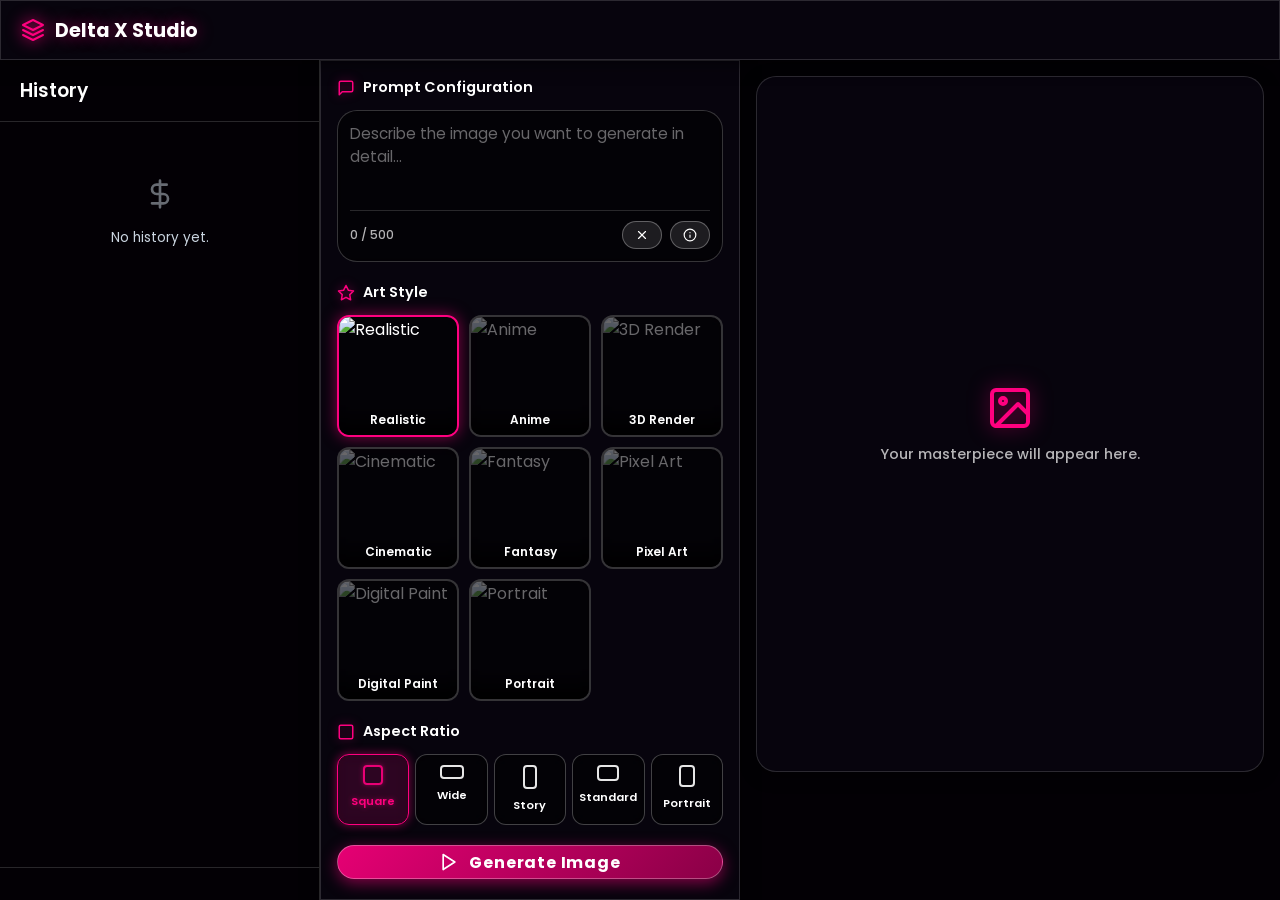
==== commit 6e12da79: "Add files via upload" ====
--- a/Tools/Text to image/index.html
+++ b/Tools/Text to image/index.html
@@ -41,23 +41,26 @@
             --transition-fast: 0.2s cubic-bezier(0.4, 0, 0.2, 1);
             --transition-smooth: 0.3s cubic-bezier(0.4, 0, 0.2, 1);
 
-            --navbar-height: 64px;
+            --navbar-height: 60px;
             --sidebar-width: 280px;
-            --bottom-nav-height: 72px;
+            --bottom-nav-height: 65px;
         }
 
         /* ==========================================================================
-           2. RESET & BASE STYLES
+           2. RESET & BASE STYLES (MOBILE OPTIMIZED)
            ========================================================================== */
         *, *::before, *::after { box-sizing: border-box; margin: 0; padding: 0; -webkit-tap-highlight-color: transparent; }
         
         html, body { 
-            height: 100%; width: 100%; overflow: hidden; 
+            height: 100dvh; 
+            width: 100%; 
+            overflow: hidden; 
+            overscroll-behavior: none;
             font-family: var(--font-family); background-color: var(--bg-base); color: var(--text-main); 
         }
         
-        #particles-js { position: fixed; top: 0; left: 0; width: 100vw; height: 100vh; z-index: 0; pointer-events: none; }
-        ::-webkit-scrollbar { width: 6px; height: 6px; }
+        #particles-js { position: fixed; top: 0; left: 0; width: 100%; height: 100%; z-index: 0; pointer-events: none; }
+        ::-webkit-scrollbar { width: 4px; height: 4px; }
         ::-webkit-scrollbar-track { background: transparent; }
         ::-webkit-scrollbar-thumb { background: rgba(255,255,255,0.2); border-radius: var(--radius-full); }
         ::-webkit-scrollbar-thumb:hover { background: var(--accent-primary); }
@@ -66,12 +69,13 @@
         button, input, textarea, select { font-family: inherit; border: none; background: none; outline: none; }
         button { cursor: pointer; }
 
-        /* BULLETPROOF ICON FIX: Forces all SVGs to be transparent outlines */
-        svg, svg * { 
-            fill: transparent !important; 
+        /* BULLETPROOF ICON FIX */
+        svg { 
+            width: 20px; height: 20px; 
+            fill: none !important; 
+            stroke: currentColor !important; 
             stroke-width: 2; stroke-linecap: round; stroke-linejoin: round; 
         }
-        svg { width: 20px; height: 20px; stroke: currentColor; }
 
         .glass-panel {
             background: var(--bg-panel) !important; backdrop-filter: var(--glass-blur) !important;
@@ -83,212 +87,205 @@
            3. FAST PREMIUM ENTRANCE ANIMATION (PRELOADER)
            ========================================================================== */
         #premium-loader {
-            position: fixed; top: 0; left: 0; width: 100vw; height: 100vh;
+            position: fixed; top: 0; left: 0; width: 100%; height: 100%;
             background: var(--bg-base); z-index: 9999;
             display: flex; flex-direction: column; align-items: center; justify-content: center;
             transition: opacity 0.4s ease-in-out, visibility 0.4s ease-in-out;
         }
         .loader-brand {
-            font-size: 2.2rem; font-weight: 700; color: #fff; letter-spacing: 3px; text-transform: uppercase;
+            font-size: 2rem; font-weight: 700; color: #fff; letter-spacing: 2px; text-transform: uppercase;
             background: linear-gradient(135deg, #fff, var(--accent-primary));
             -webkit-background-clip: text; -webkit-text-fill-color: transparent;
-            animation: pulseGlow 1s infinite alternate;
+            animation: pulseGlow 1s infinite alternate; text-align: center;
         }
         .loader-line {
             width: 0; height: 2px; background: var(--accent-primary); margin-top: 10px;
             box-shadow: 0 0 15px var(--accent-primary);
             animation: drawLine 0.4s cubic-bezier(0.77, 0, 0.175, 1) forwards;
         }
-        @keyframes drawLine {
-            0% { width: 0; opacity: 0; }
-            50% { opacity: 1; }
-            100% { width: 180px; opacity: 1; }
-        }
-        @keyframes pulseGlow {
-            0% { filter: drop-shadow(0 0 5px rgba(255,0,127,0.2)); }
-            100% { filter: drop-shadow(0 0 25px rgba(255,0,127,0.7)); }
-        }
+        @keyframes drawLine { 0% { width: 0; opacity: 0; } 50% { opacity: 1; } 100% { width: 150px; opacity: 1; } }
+        @keyframes pulseGlow { 0% { filter: drop-shadow(0 0 5px rgba(255,0,127,0.2)); } 100% { filter: drop-shadow(0 0 25px rgba(255,0,127,0.7)); } }
         .fade-out-loader { opacity: 0; visibility: hidden; }
 
-        /* Much faster UI Reveal Animations */
-        .app-layout { 
-            opacity: 0; 
-            animation: appReveal 0.6s cubic-bezier(0.16, 1, 0.3, 1) 0.3s forwards; 
-        }
-        @keyframes appReveal {
-            0% { opacity: 0; transform: scale(0.97); }
-            100% { opacity: 1; transform: scale(1); }
-        }
-        .slide-up-element {
-            opacity: 0; transform: translateY(20px);
-            animation: slideUpFade 0.6s cubic-bezier(0.16, 1, 0.3, 1) forwards;
-        }
-        .delay-1 { animation-delay: 0.4s; }
-        .delay-2 { animation-delay: 0.5s; }
-        .delay-3 { animation-delay: 0.6s; }
+        .app-layout { opacity: 0; animation: appReveal 0.6s cubic-bezier(0.16, 1, 0.3, 1) 0.3s forwards; }
+        @keyframes appReveal { 0% { opacity: 0; transform: scale(0.97); } 100% { opacity: 1; transform: scale(1); } }
+        .slide-up-element { opacity: 0; transform: translateY(20px); animation: slideUpFade 0.6s cubic-bezier(0.16, 1, 0.3, 1) forwards; }
+        .delay-1 { animation-delay: 0.4s; } .delay-2 { animation-delay: 0.5s; } .delay-3 { animation-delay: 0.6s; }
         @keyframes slideUpFade { to { opacity: 1; transform: translateY(0); } }
 
         /* ==========================================================================
            4. LAYOUT ARCHITECTURE
            ========================================================================== */
-        .app-layout { display: flex; flex-direction: column; height: 100vh; width: 100vw; position: relative; z-index: 10; background: transparent !important; }
+        .app-layout { display: flex; flex-direction: column; height: 100dvh; width: 100%; position: relative; z-index: 10; background: transparent !important; }
         
-        .top-navbar { height: var(--navbar-height); width: 100%; padding: 0 24px; z-index: 50; display: flex; align-items: center; justify-content: space-between; }
-        .brand { display: flex; align-items: center; gap: 12px; font-size: 1.4rem; font-weight: 700; color: #fff; text-shadow: 0 0 15px var(--accent-glow); }
-        .brand-icon { width: 28px; height: 28px; stroke: var(--accent-primary) !important; filter: drop-shadow(0 0 8px var(--accent-primary)); }
-
-        .workspace-container { display: flex; flex: 1; overflow: hidden; position: relative; background: transparent !important; }
-
-        .sidebar { position: absolute; left: -100%; top: 0; height: 100%; width: 100%; max-width: 320px; z-index: 80; display: flex; flex-direction: column; transition: left var(--transition-smooth); border-right: 1px solid var(--border-color); background: rgba(5,0,10,0.95); backdrop-filter: blur(20px); }
+        .top-navbar { height: var(--navbar-height); width: 100%; padding: 0 20px; z-index: 50; display: flex; align-items: center; justify-content: space-between; }
+        .brand { display: flex; align-items: center; gap: 10px; font-size: 1.2rem; font-weight: 700; color: #fff; text-shadow: 0 0 15px var(--accent-glow); }
+        .brand-icon { width: 24px; height: 24px; color: var(--accent-primary); filter: drop-shadow(0 0 8px var(--accent-primary)); }
+
+        .workspace-container { display: flex; flex: 1; height: calc(100dvh - var(--navbar-height)); overflow: hidden; position: relative; background: transparent !important; }
+
+        .sidebar { position: absolute; left: -100%; top: 0; height: 100%; width: 100%; max-width: 320px; z-index: 80; display: flex; flex-direction: column; transition: left var(--transition-smooth); border-right: 1px solid var(--border-color); background: rgba(5,0,10,0.98); backdrop-filter: blur(20px); }
         .sidebar.active { left: 0; }
-        .sidebar-header { padding: 20px; border-bottom: 1px solid var(--border-color); display: flex; justify-content: space-between; align-items: center; }
-        .sidebar-content { flex: 1; overflow-y: auto; padding: 16px; display: flex; flex-direction: column; gap: 20px; }
+        .sidebar-header { padding: 16px 20px; border-bottom: 1px solid var(--border-color); display: flex; justify-content: space-between; align-items: center; }
+        .sidebar-content { flex: 1; overflow-y: auto; padding: 16px; display: flex; flex-direction: column; gap: 16px; }
         .sidebar-footer { padding: 16px; border-top: 1px solid var(--border-color); }
         
-        .history-group-title { font-size: 0.8rem; text-transform: uppercase; color: var(--accent-primary); margin-bottom: 8px; font-weight: 700; letter-spacing: 0.05em; }
-        .history-list { display: flex; flex-direction: column; gap: 10px; }
-        .history-item { display: flex; gap: 12px; padding: 10px; border-radius: var(--radius-md); cursor: pointer; transition: 0.2s; border: 1px solid rgba(255,255,255,0.1); background: var(--bg-input); }
+        .history-group-title { font-size: 0.75rem; text-transform: uppercase; color: var(--accent-primary); margin-bottom: 6px; font-weight: 700; letter-spacing: 0.05em; }
+        .history-list { display: flex; flex-direction: column; gap: 8px; }
+        .history-item { display: flex; gap: 12px; padding: 8px; border-radius: var(--radius-md); cursor: pointer; transition: 0.2s; border: 1px solid rgba(255,255,255,0.1); background: var(--bg-input); }
         .history-item:hover { background: rgba(255,255,255,0.1); border-color: var(--accent-primary); }
-        .history-thumb { width: 50px; height: 50px; border-radius: var(--radius-sm); object-fit: cover; border: 1px solid rgba(255,255,255,0.2); }
+        .history-thumb { width: 44px; height: 44px; border-radius: var(--radius-sm); object-fit: cover; border: 1px solid rgba(255,255,255,0.2); }
         .history-info { flex: 1; min-width: 0; display: flex; flex-direction: column; justify-content: center; }
-        .history-prompt { font-size: 0.9rem; font-weight: 600; white-space: nowrap; overflow: hidden; text-overflow: ellipsis; color: #fff; }
-        .history-meta { font-size: 0.75rem; color: var(--text-muted); display: flex; justify-content: space-between; margin-top: 4px; }
-
-        .main-content { flex: 1; display: flex; flex-direction: column; overflow: hidden; position: relative; width: 100%; background: transparent !important; }
+        .history-prompt { font-size: 0.85rem; font-weight: 600; white-space: nowrap; overflow: hidden; text-overflow: ellipsis; color: #fff; }
+        .history-meta { font-size: 0.7rem; color: var(--text-muted); display: flex; justify-content: space-between; margin-top: 2px; }
+
+        .main-content { flex: 1; display: flex; flex-direction: column; height: 100%; position: relative; width: 100%; background: transparent !important; }
         
-        .control-panel { flex: 1; overflow-y: auto; padding: 20px; padding-bottom: calc(var(--bottom-nav-height) + 20px); display: flex; flex-direction: column; gap: 24px; width: 100%; }
-        .artboard-panel { flex: 1; overflow-y: auto; padding: 20px; padding-bottom: calc(var(--bottom-nav-height) + 20px); display: flex; flex-direction: column; background: transparent !important; position: relative; width: 100%; display: none; }
+        .control-panel { height: 100%; overflow-y: auto; padding: 16px; padding-bottom: calc(var(--bottom-nav-height) + 20px); display: flex; flex-direction: column; gap: 20px; width: 100%; -webkit-overflow-scrolling: touch; }
+        .artboard-panel { height: 100%; overflow-y: auto; padding: 16px; padding-bottom: calc(var(--bottom-nav-height) + 20px); display: flex; flex-direction: column; background: transparent !important; position: relative; width: 100%; display: none; -webkit-overflow-scrolling: touch; }
 
         /* ==========================================================================
-           5. UI COMPONENTS & VISIBILITY FIXES
+           5. UI COMPONENTS
            ========================================================================== */
-        .section-title { font-size: 0.95rem; font-weight: 600; color: #fff; margin-bottom: 14px; display: flex; align-items: center; gap: 10px; }
-        .section-title svg { color: var(--accent-primary); width: 20px; height: 20px; filter: drop-shadow(0 0 5px var(--accent-glow)); stroke: var(--accent-primary) !important; }
-
-        .prompt-box { position: relative; background: var(--bg-input); border: 1px solid rgba(255,255,255,0.2); border-radius: var(--radius-lg); padding: 16px; transition: 0.2s; backdrop-filter: blur(8px); }
+        .section-title { font-size: 0.9rem; font-weight: 600; color: #fff; margin-bottom: 12px; display: flex; align-items: center; gap: 8px; }
+        .section-title svg { color: var(--accent-primary); width: 18px; height: 18px; filter: drop-shadow(0 0 5px var(--accent-glow)); }
+
+        .prompt-box { position: relative; background: var(--bg-input); border: 1px solid rgba(255,255,255,0.2); border-radius: var(--radius-lg); padding: 12px; transition: 0.2s; backdrop-filter: blur(8px); }
         .prompt-box:focus-within { border-color: var(--accent-primary); box-shadow: 0 0 20px var(--accent-glow); }
-        .prompt-textarea { width: 100%; min-height: 80px; resize: none; font-size: 1.05rem; line-height: 1.5; color: #fff; font-weight: 500;}
+        .prompt-textarea { width: 100%; min-height: 70px; resize: none; font-size: 0.95rem; line-height: 1.5; color: #fff; font-weight: 500;}
         .prompt-textarea::placeholder { color: rgba(255,255,255,0.4); font-weight: 400; }
-        .prompt-actions { display: flex; justify-content: space-between; align-items: center; margin-top: 12px; padding-top: 12px; border-top: 1px solid rgba(255,255,255,0.15); }
-        .char-counter { font-size: 0.8rem; font-weight: 500; color: #ffffff; opacity: 0.7; }
-        .prompt-tools { display: flex; gap: 10px; }
+        .prompt-actions { display: flex; justify-content: space-between; align-items: center; margin-top: 10px; padding-top: 10px; border-top: 1px solid rgba(255,255,255,0.15); }
+        .char-counter { font-size: 0.75rem; font-weight: 500; color: #ffffff; opacity: 0.7; }
+        .prompt-tools { display: flex; gap: 8px; }
         
-        /* Fixed Buttons - Pure White Icons and Text */
-        .tool-btn { display: flex; align-items: center; gap: 8px; font-size: 0.85rem; font-weight: 600; color: #ffffff; padding: 8px 16px; border-radius: var(--radius-full); background: rgba(255,255,255,0.1); border: 1px solid rgba(255,255,255,0.3); transition: 0.2s; }
-        .tool-btn:hover { background: var(--accent-primary); border-color: var(--accent-primary); box-shadow: 0 0 15px var(--accent-glow); }
-        .tool-btn svg { width: 16px; height: 16px; stroke: #ffffff !important; }
-
-        .selector-grid { display: grid; grid-template-columns: repeat(auto-fill, minmax(100px, 1fr)); gap: 16px; }
+        .tool-btn { display: flex; align-items: center; gap: 6px; font-size: 0.75rem; font-weight: 600; color: #ffffff; padding: 6px 12px; border-radius: var(--radius-full); background: rgba(255,255,255,0.1); border: 1px solid rgba(255,255,255,0.3); transition: 0.2s; }
+        .tool-btn:hover { background: var(--accent-primary); border-color: var(--accent-primary); box-shadow: 0 0 10px var(--accent-glow); }
+        .tool-btn svg { width: 14px; height: 14px; stroke: #ffffff !important; }
+
+        .selector-grid { display: grid; grid-template-columns: repeat(auto-fill, minmax(90px, 1fr)); gap: 10px; }
         .style-card { position: relative; border-radius: var(--radius-md); overflow: hidden; cursor: pointer; border: 2px solid rgba(255,255,255,0.2); transition: 0.2s; aspect-ratio: 1; background: var(--bg-input); backdrop-filter: blur(8px); display: flex; align-items: center; justify-content: center; }
         .style-card img { width: 100%; height: 100%; position: absolute; top: 0; left: 0; object-fit: cover; opacity: 0.4; transition: 0.3s; filter: grayscale(30%); }
-        .style-card .overlay { position: absolute; bottom: 0; left: 0; width: 100%; padding: 10px; background: linear-gradient(to top, rgba(0,0,0,0.9), transparent); z-index: 2; text-align: center; font-size: 0.85rem; font-weight: 600; color: #fff; }
-        .style-card:hover { border-color: rgba(255,255,255,0.5); transform: translateY(-3px); }
-        .style-card:hover img { opacity: 0.8; filter: grayscale(0%); }
-        .style-card.active { border-color: var(--accent-primary); box-shadow: 0 0 20px var(--accent-glow); }
+        .style-card .overlay { position: absolute; bottom: 0; left: 0; width: 100%; padding: 6px; background: linear-gradient(to top, rgba(0,0,0,0.9), transparent); z-index: 2; text-align: center; font-size: 0.75rem; font-weight: 600; color: #fff; }
+        .style-card.active { border-color: var(--accent-primary); box-shadow: 0 0 15px var(--accent-glow); }
         .style-card.active img { opacity: 1; filter: grayscale(0%); }
 
-        /* Fixed Aspect Ratio Icons */
-        .ar-grid { display: grid; grid-template-columns: repeat(auto-fit, minmax(60px, 1fr)); gap: 10px; }
-        .ar-card { background: var(--bg-input); border: 1px solid rgba(255,255,255,0.25); backdrop-filter: blur(8px); border-radius: var(--radius-md); padding: 14px 8px; display: flex; flex-direction: column; align-items: center; gap: 10px; cursor: pointer; transition: 0.2s; }
-        .ar-card:hover { background: rgba(255,255,255,0.1); border-color: rgba(255,255,255,0.5); }
-        .ar-card.active { border-color: var(--accent-primary); background: rgba(255, 0, 127, 0.15); box-shadow: 0 0 15px var(--accent-glow); }
-        .ar-icon { border: 2px solid #ffffff; border-radius: 4px; opacity: 0.9; } /* Forced White Border */
-        .ar-label { font-size: 0.8rem; font-weight: 600; color: #ffffff; } /* Forced White Text */
+        .ar-grid { display: grid; grid-template-columns: repeat(5, 1fr); gap: 6px; }
+        .ar-card { background: var(--bg-input); border: 1px solid rgba(255,255,255,0.25); backdrop-filter: blur(8px); border-radius: var(--radius-md); padding: 10px 4px; display: flex; flex-direction: column; align-items: center; gap: 8px; cursor: pointer; transition: 0.2s; }
+        .ar-card.active { border-color: var(--accent-primary); background: rgba(255, 0, 127, 0.15); box-shadow: 0 0 10px var(--accent-glow); }
+        .ar-icon { border: 2px solid #ffffff; border-radius: 4px; opacity: 0.9; } 
+        .ar-label { font-size: 0.7rem; font-weight: 600; color: #ffffff; } 
         .ar-card.active .ar-label { color: var(--accent-primary); text-shadow: 0 0 5px var(--accent-glow); }
         .ar-card.active .ar-icon { border-color: var(--accent-primary); box-shadow: 0 0 5px var(--accent-glow); }
-        .ar-1-1 { width: 24px; height: 24px; } .ar-16-9 { width: 28px; height: 16px; } .ar-9-16 { width: 16px; height: 28px; } .ar-4-3 { width: 26px; height: 20px; } .ar-3-4 { width: 20px; height: 26px; }
-
-        .btn-generate { width: 100%; padding: 18px; border-radius: var(--radius-lg); background: linear-gradient(135deg, rgba(255,0,127,0.9), rgba(153,0,77,0.9)); backdrop-filter: blur(10px); color: #fff; font-size: 1.1rem; font-weight: 700; letter-spacing: 0.05em; display: flex; align-items: center; justify-content: center; gap: 10px; box-shadow: 0 4px 20px var(--accent-glow); transition: 0.3s; position: relative; overflow: hidden; border: 1px solid rgba(255,255,255,0.3); }
-        .btn-generate:hover { transform: translateY(-3px); background: linear-gradient(135deg, #ff007f, #cc0066); box-shadow: 0 8px 30px var(--accent-glow); }
-        .btn-generate:disabled { opacity: 0.5; cursor: not-allowed; transform: none; box-shadow: none; filter: grayscale(80%); }
-
-        /* Artboard */
-        .artboard-wrapper { flex: 1; display: flex; flex-direction: column; align-items: center; justify-content: center; border-radius: var(--radius-lg); position: relative; overflow: hidden; min-height: 350px; border: 1px solid rgba(255,255,255,0.15); background: rgba(0,0,0,0.5); backdrop-filter: blur(8px); }
-        .empty-state { display: flex; flex-direction: column; align-items: center; gap: 16px; text-align: center; padding: 20px; }
-        .empty-state svg { width: 56px; height: 56px; color: var(--accent-primary); filter: drop-shadow(0 0 15px var(--accent-glow)); stroke: var(--accent-primary) !important; }
-        .empty-state p { color: #ffffff; opacity: 0.7; font-weight: 500; }
-        .image-preview { width: 100%; height: 100%; object-fit: contain; display: none; border-radius: var(--radius-lg); }
-
-        .loading-overlay { position: absolute; top: 0; left: 0; width: 100%; height: 100%; background: rgba(0, 0, 0, 0.75); backdrop-filter: blur(10px); display: flex; flex-direction: column; align-items: center; justify-content: center; z-index: 10; opacity: 0; pointer-events: none; transition: opacity 0.3s; }
+        .ar-1-1 { width: 20px; height: 20px; } .ar-16-9 { width: 24px; height: 14px; } .ar-9-16 { width: 14px; height: 24px; } .ar-4-3 { width: 22px; height: 16px; } .ar-3-4 { width: 16px; height: 22px; }
+
+        .btn-generate { width: 100%; padding: 16px; border-radius: var(--radius-lg); background: linear-gradient(135deg, rgba(255,0,127,0.9), rgba(153,0,77,0.9)); backdrop-filter: blur(10px); color: #fff; font-size: 1rem; font-weight: 700; letter-spacing: 0.05em; display: flex; align-items: center; justify-content: center; gap: 10px; box-shadow: 0 4px 15px var(--accent-glow); transition: 0.3s; position: relative; overflow: hidden; border: 1px solid rgba(255,255,255,0.3); }
+        .btn-generate:disabled { opacity: 0.5; cursor: not-allowed; filter: grayscale(80%); box-shadow: none; }
+
+        /* ==========================================================================
+           ARTBOARD & ADVANCED ASPECT RATIO CROPPING
+           ========================================================================== */
+        .artboard-wrapper { 
+            flex: 1; display: flex; flex-direction: column; align-items: center; justify-content: center; 
+            border-radius: var(--radius-lg); position: relative; overflow: hidden; 
+            min-height: 50vh; border: 1px solid rgba(255,255,255,0.15); background: rgba(0,0,0,0.5); backdrop-filter: blur(8px); 
+        }
+        .empty-state { display: flex; flex-direction: column; align-items: center; gap: 12px; text-align: center; padding: 20px; }
+        .empty-state svg { width: 48px; height: 48px; color: var(--accent-primary); filter: drop-shadow(0 0 10px var(--accent-glow)); stroke: var(--accent-primary) !important; }
+        .empty-state p { color: #ffffff; opacity: 0.7; font-weight: 500; font-size: 0.9rem; }
+        
+        /* Main Image UI Renderer */
+        .image-preview { 
+            max-width: 100%; max-height: 100%; 
+            object-fit: cover; 
+            display: none; border-radius: var(--radius-lg); box-shadow: 0 0 20px rgba(0,0,0,0.5);
+            transition: all 0.3s ease;
+        }
+
+        .loading-overlay { position: absolute; top: 0; left: 0; width: 100%; height: 100%; background: rgba(0, 0, 0, 0.8); backdrop-filter: blur(10px); display: flex; flex-direction: column; align-items: center; justify-content: center; z-index: 10; opacity: 0; pointer-events: none; transition: opacity 0.3s; }
         .loading-overlay.active { opacity: 1; pointer-events: all; }
-        .loader-ring { width: 90px; height: 90px; border: 4px solid rgba(255,255,255,0.1); border-top-color: var(--accent-primary); border-radius: 50%; animation: spin 1s linear infinite; margin-bottom: 24px; position: relative; box-shadow: 0 0 20px var(--accent-glow); }
-        .loader-ring::after { content: ''; position: absolute; top: 8px; left: 8px; right: 8px; bottom: 8px; border: 4px solid rgba(255,255,255,0.1); border-bottom-color: var(--accent-hover); border-radius: 50%; animation: spin-reverse 1.5s linear infinite; }
-        .loading-text { font-size: 1.2rem; font-weight: 600; color: #fff; margin-bottom: 16px; text-shadow: 0 2px 10px var(--accent-primary); }
-        .progress-bar-container { width: 70%; max-width: 350px; height: 8px; background: rgba(255,255,255,0.2); border-radius: var(--radius-full); overflow: hidden; box-shadow: inset 0 1px 3px rgba(0,0,0,0.5); }
+        .loader-ring { width: 70px; height: 70px; border: 3px solid rgba(255,255,255,0.1); border-top-color: var(--accent-primary); border-radius: 50%; animation: spin 1s linear infinite; margin-bottom: 20px; position: relative; box-shadow: 0 0 15px var(--accent-glow); }
+        .loader-ring::after { content: ''; position: absolute; top: 6px; left: 6px; right: 6px; bottom: 6px; border: 3px solid rgba(255,255,255,0.1); border-bottom-color: var(--accent-hover); border-radius: 50%; animation: spin-reverse 1.5s linear infinite; }
+        .loading-text { font-size: 1.1rem; font-weight: 600; color: #fff; margin-bottom: 12px; text-shadow: 0 2px 10px var(--accent-primary); text-align: center; padding: 0 10px; }
+        .progress-bar-container { width: 80%; max-width: 250px; height: 6px; background: rgba(255,255,255,0.2); border-radius: var(--radius-full); overflow: hidden; }
         .progress-bar-fill { height: 100%; background: linear-gradient(90deg, var(--accent-primary), var(--accent-hover)); width: 0%; transition: width 0.3s ease; box-shadow: 0 0 15px var(--accent-glow); }
-        .progress-percent { font-size: 0.9rem; font-weight: 600; color: #fff; margin-top: 10px; font-variant-numeric: tabular-nums; }
-
-        /* Fixed Toolbar Buttons */
-        .image-tools { display: flex; align-items: center; gap: 16px; margin-top: 24px; padding: 16px; border-radius: var(--radius-lg); opacity: 0; pointer-events: none; transition: 0.3s; transform: translateY(10px); width: 100%; overflow-x: auto; background: var(--bg-panel); border: 1px solid rgba(255,255,255,0.15); backdrop-filter: blur(8px); }
+        .progress-percent { font-size: 0.85rem; font-weight: 600; color: #fff; margin-top: 8px; }
+
+        .image-tools { 
+            display: flex; flex-wrap: wrap; justify-content: center; align-items: center; gap: 10px; 
+            margin-top: 16px; padding: 12px; border-radius: var(--radius-lg); 
+            opacity: 0; pointer-events: none; transition: 0.3s; transform: translateY(10px); 
+            width: 100%; background: var(--bg-panel); border: 1px solid rgba(255,255,255,0.15); 
+            backdrop-filter: blur(8px); 
+        }
         .image-tools.active { opacity: 1; pointer-events: all; transform: translateY(0); }
-        .tool-action-btn { display: flex; flex-direction: column; align-items: center; gap: 8px; padding: 10px 20px; border-radius: var(--radius-md); font-size: 0.85rem; font-weight: 600; color: #ffffff; transition: 0.2s; min-width: 80px; background: rgba(255,255,255,0.1); border: 1px solid rgba(255,255,255,0.25); }
+        .tool-action-btn { 
+            flex: 1; min-width: 30%; display: flex; flex-direction: column; align-items: center; gap: 6px; 
+            padding: 8px 10px; border-radius: var(--radius-md); font-size: 0.75rem; font-weight: 600; color: #ffffff; 
+            transition: 0.2s; background: rgba(255,255,255,0.1); border: 1px solid rgba(255,255,255,0.25); 
+        }
         .tool-action-btn:hover { background: var(--accent-primary); border-color: var(--accent-primary); box-shadow: 0 0 10px var(--accent-glow); }
-        .tool-action-btn svg { width: 22px; height: 22px; stroke: #ffffff !important; }
-        .filter-select { margin-left: auto; padding: 10px 16px; border-radius: var(--radius-md); background: rgba(0,0,0,0.8); border: 1px solid rgba(255,255,255,0.3); font-size: 0.9rem; font-weight: 500; color: #fff; cursor: pointer; transition: 0.2s; }
-        .filter-select:focus { border-color: var(--accent-primary); box-shadow: 0 0 15px var(--accent-glow); }
-
-        /* Mobile Bottom Nav */
-        .bottom-nav { position: fixed; bottom: 0; left: 0; width: 100%; height: var(--bottom-nav-height); z-index: 100; display: flex; justify-content: space-around; align-items: center; border-top: 1px solid rgba(255,255,255,0.15); background: rgba(5,0,10,0.95); backdrop-filter: blur(20px); border-radius: 20px 20px 0 0; padding-bottom: max(env(safe-area-inset-bottom), 0px); }
+        .filter-select { 
+            width: 100%; padding: 10px; border-radius: var(--radius-md); background: rgba(0,0,0,0.8); 
+            border: 1px solid rgba(255,255,255,0.3); font-size: 0.85rem; font-weight: 500; color: #fff; 
+            cursor: pointer; text-align: center;
+        }
+
+        .bottom-nav { position: fixed; bottom: 0; left: 0; width: 100%; height: var(--bottom-nav-height); z-index: 100; display: flex; justify-content: space-around; align-items: center; border-top: 1px solid rgba(255,255,255,0.15); background: rgba(5,0,10,0.98); backdrop-filter: blur(20px); padding-bottom: max(env(safe-area-inset-bottom), 0px); }
         .nav-tab { display: flex; flex-direction: column; align-items: center; justify-content: center; gap: 4px; color: #ffffff; opacity: 0.6; flex: 1; height: 100%; transition: 0.2s; }
         .nav-tab.active { color: var(--accent-primary); opacity: 1; }
-        .nav-tab span { font-size: 0.7rem; font-weight: 600; }
+        .nav-tab span { font-size: 0.65rem; font-weight: 600; }
         .nav-tab svg { width: 22px; height: 22px; stroke: currentColor !important; transition: 0.2s; }
         .nav-tab.active svg { transform: scale(1.1); filter: drop-shadow(0 0 5px var(--accent-primary)); }
 
-        /* ==========================================================================
-           6. RESPONSIVE OPTIMIZATION
-           ========================================================================== */
-        @media (min-width: 860px) {
+        @media (min-width: 900px) {
             .bottom-nav { display: none; }
-            .workspace-container { padding-bottom: 0; }
+            .workspace-container { height: calc(100vh - var(--navbar-height)); padding-bottom: 0; }
             .sidebar { position: relative; left: 0; width: 320px; max-width: none; background: transparent; backdrop-filter: none; }
             .main-content { flex-direction: row; }
-            .control-panel { width: 450px; flex: none; border-right: 1px solid var(--border-color); padding-bottom: 20px; }
-            .artboard-panel { display: flex !important; padding-bottom: 20px; }
-            .toast-container { bottom: 30px; }
+            .control-panel { width: 420px; flex: none; border-right: 1px solid var(--border-color); padding-bottom: 24px; }
+            .artboard-panel { display: flex !important; padding-bottom: 24px; }
             #close-sidebar-mobile { display: none !important; }
-        }
-        @media (max-width: 859px) {
-            #close-sidebar-mobile { display: flex !important; }
-        }
+            .tool-action-btn { min-width: 80px; flex: none; }
+            .filter-select { width: auto; margin-left: auto; text-align: left; }
+            .image-tools { flex-wrap: nowrap; justify-content: flex-start; }
+        }
+        @media (max-width: 899px) { #close-sidebar-mobile { display: flex !important; } }
 
         /* Lightbox, Toasts & Modals */
-        .lightbox-overlay { position: fixed; top: 0; left: 0; width: 100vw; height: 100vh; background: rgba(0,0,0,0.95); backdrop-filter: blur(20px); z-index: 200; display: flex; align-items: center; justify-content: center; opacity: 0; pointer-events: none; transition: 0.3s; }
+        .lightbox-overlay { position: fixed; top: 0; left: 0; width: 100%; height: 100%; background: rgba(0,0,0,0.95); backdrop-filter: blur(20px); z-index: 200; display: flex; align-items: center; justify-content: center; opacity: 0; pointer-events: none; transition: 0.3s; }
         .lightbox-overlay.active { opacity: 1; pointer-events: all; }
         .lightbox-content { position: relative; width: 100%; height: 100%; display: flex; align-items: center; justify-content: center; overflow: hidden; }
-        .lightbox-img { max-width: 90%; max-height: 90%; object-fit: contain; transition: transform 0.2s ease-out; cursor: grab; border: 1px solid rgba(255,255,255,0.1); border-radius: var(--radius-md); }
+        /* Notice we removed object-fit cover here because the image is ALREADY cropped when passed to lightbox */
+        .lightbox-img { max-width: 95%; max-height: 90%; object-fit: contain; transition: transform 0.2s ease-out; cursor: grab; border: 1px solid rgba(255,255,255,0.1); border-radius: var(--radius-md); box-shadow: 0 0 30px rgba(0,0,0,0.8); }
         .lightbox-img:active { cursor: grabbing; }
         .lightbox-controls { position: absolute; top: 24px; right: 24px; display: flex; gap: 16px; z-index: 201; }
-        .lightbox-btn { width: 50px; height: 50px; border-radius: 50%; background: rgba(255,255,255,0.15); color: #fff; display: flex; align-items: center; justify-content: center; backdrop-filter: blur(8px); transition: 0.2s; border: 1px solid rgba(255,255,255,0.3); }
+        .lightbox-btn { width: 44px; height: 44px; border-radius: 50%; background: rgba(255,255,255,0.15); color: #fff; display: flex; align-items: center; justify-content: center; backdrop-filter: blur(8px); border: 1px solid rgba(255,255,255,0.3); transition: 0.2s; }
         .lightbox-btn:hover { background: var(--accent-primary); border-color: var(--accent-primary); box-shadow: 0 0 15px var(--accent-glow); }
         .lightbox-zoom-controls { position: absolute; bottom: 40px; left: 50%; transform: translateX(-50%); display: flex; gap: 20px; background: rgba(0,0,0,0.7); padding: 12px 24px; border-radius: var(--radius-full); backdrop-filter: blur(15px); z-index: 201; border: 1px solid rgba(255,255,255,0.2); }
 
-        .toast-container { position: fixed; top: 20px; right: 24px; z-index: 300; display: flex; flex-direction: column; gap: 16px; pointer-events: none; }
-        .toast { background: rgba(10,2,18,0.95); backdrop-filter: blur(15px); border: 1px solid rgba(255,255,255,0.2); padding: 20px; border-radius: var(--radius-md); box-shadow: var(--shadow-lg); display: flex; align-items: flex-start; gap: 16px; min-width: 320px; max-width: 420px; transform: translateX(120%); opacity: 0; transition: all 0.4s cubic-bezier(0.68, -0.55, 0.265, 1.55); pointer-events: all; position: relative; overflow: hidden; }
-        .toast.show { transform: translateX(0); opacity: 1; }
-        .toast-icon { flex-shrink: 0; width: 28px; height: 28px; }
+        .toast-container { position: fixed; top: 20px; right: 50%; transform: translateX(50%); width: 90%; max-width: 400px; z-index: 300; display: flex; flex-direction: column; gap: 10px; pointer-events: none; }
+        .toast { background: rgba(10,2,18,0.95); backdrop-filter: blur(15px); border: 1px solid rgba(255,255,255,0.2); padding: 16px; border-radius: var(--radius-md); box-shadow: var(--shadow-lg); display: flex; align-items: flex-start; gap: 12px; width: 100%; transform: translateY(-100%); opacity: 0; transition: all 0.4s cubic-bezier(0.68, -0.55, 0.265, 1.55); pointer-events: all; position: relative; overflow: hidden; }
+        .toast.show { transform: translateY(0); opacity: 1; }
+        .toast-icon { flex-shrink: 0; width: 24px; height: 24px; }
         .toast-content { flex: 1; }
-        .toast-title { font-size: 0.95rem; font-weight: 700; margin-bottom: 6px; color: #fff; }
-        .toast-message { font-size: 0.85rem; color: #ffffff; opacity: 0.8; line-height: 1.5; }
-        .toast-close { width: 22px; height: 22px; color: #fff; opacity: 0.6; cursor: pointer; transition: 0.2s; }
-        .toast-close:hover { opacity: 1; color: var(--accent-primary); }
+        .toast-title { font-size: 0.9rem; font-weight: 700; margin-bottom: 4px; color: #fff; }
+        .toast-message { font-size: 0.8rem; color: #ffffff; opacity: 0.8; line-height: 1.4; }
+        .toast-close { width: 20px; height: 20px; color: #fff; opacity: 0.6; cursor: pointer; }
         .toast-progress { position: absolute; bottom: 0; left: 0; height: 4px; background: var(--text-main); width: 100%; transform-origin: left; }
-        .toast.success .toast-icon { color: var(--accent-primary); filter: drop-shadow(0 0 8px var(--accent-glow)); stroke: var(--accent-primary) !important; }
-        .toast.success .toast-progress { background: var(--accent-primary); box-shadow: 0 0 10px var(--accent-glow); }
+        .toast.success .toast-icon { color: var(--accent-primary); stroke: var(--accent-primary) !important; }
+        .toast.success .toast-progress { background: var(--accent-primary); }
         .toast.error .toast-icon { color: var(--error); stroke: var(--error) !important; }
         .toast.error .toast-progress { background: var(--error); }
 
         .modal-overlay { position: fixed; top: 0; left: 0; width: 100%; height: 100%; background: rgba(0,0,0,0.8); backdrop-filter: blur(10px); display: flex; align-items: center; justify-content: center; z-index: 250; opacity: 0; pointer-events: none; transition: 0.2s; }
         .modal-overlay.active { opacity: 1; pointer-events: all; }
-        .modal-box { background: rgba(10,5,20,0.95); border: 1px solid rgba(255,255,255,0.2); border-radius: var(--radius-lg); padding: 30px; width: 90%; max-width: 420px; box-shadow: 0 0 40px var(--accent-glow); transform: scale(0.95); transition: 0.2s; backdrop-filter: blur(20px); }
+        .modal-box { background: rgba(10,5,20,0.95); border: 1px solid rgba(255,255,255,0.2); border-radius: var(--radius-lg); padding: 24px; width: 90%; max-width: 350px; box-shadow: 0 0 40px var(--accent-glow); transform: scale(0.95); transition: 0.2s; backdrop-filter: blur(20px); }
         .modal-overlay.active .modal-box { transform: scale(1); }
-        .modal-title { font-size: 1.3rem; font-weight: 700; margin-bottom: 12px; color: #fff; }
-        .modal-desc { font-size: 0.95rem; color: #ffffff; opacity: 0.8; margin-bottom: 24px; line-height: 1.6; }
-        .modal-actions { display: flex; justify-content: flex-end; gap: 16px; }
-        .btn-ghost { padding: 10px 20px; border-radius: var(--radius-md); font-weight: 600; color: #fff; border: 1px solid rgba(255,255,255,0.2); }
-        .btn-ghost:hover { background: rgba(255,255,255,0.1); }
-        .btn-danger { padding: 10px 20px; border-radius: var(--radius-md); font-weight: 600; background: var(--error); color: #fff; box-shadow: 0 4px 15px rgba(239,68,68,0.4); border: 1px solid transparent; }
-        .btn-danger:hover { filter: brightness(1.2); }
+        .modal-title { font-size: 1.2rem; font-weight: 700; margin-bottom: 10px; color: #fff; }
+        .modal-desc { font-size: 0.85rem; color: #ffffff; opacity: 0.8; margin-bottom: 20px; line-height: 1.5; }
+        .modal-actions { display: flex; justify-content: flex-end; gap: 12px; }
+        .btn-ghost { padding: 8px 16px; border-radius: var(--radius-md); font-weight: 600; color: #fff; border: 1px solid rgba(255,255,255,0.2); }
+        .btn-danger { padding: 8px 16px; border-radius: var(--radius-md); font-weight: 600; background: var(--error); color: #fff; border: 1px solid transparent; }
 
         @keyframes spin { 0% { transform: rotate(0deg); } 100% { transform: rotate(360deg); } }
         @keyframes spin-reverse { 0% { transform: rotate(360deg); } 100% { transform: rotate(0deg); } }
@@ -345,7 +342,6 @@
                                     </button>
                                     <button class="tool-btn" id="btn-surprise" title="Surprise Me">
                                         <svg viewBox="0 0 24 24"><circle cx="12" cy="12" r="10"></circle><path d="M12 16v-4"></path><path d="M12 8h.01"></path></svg>
-                                        Surprise
                                     </button>
                                 </div>
                             </div>
@@ -445,7 +441,7 @@
     <script>
         document.addEventListener('DOMContentLoaded', () => {
             
-            // Handle Fast Preloader
+            // Fast Preloader
             setTimeout(() => {
                 const loader = document.getElementById('premium-loader');
                 if(loader) {
@@ -454,7 +450,7 @@
                 }
             }, 400);
 
-            // Particles Init
+            // Particles
             if(window.particlesJS) {
                 particlesJS("particles-js", {
                     "particles": {
@@ -520,7 +516,7 @@
 
         class ToastNotification {
             constructor() { this.container = document.getElementById('toast-container'); }
-            show(type, title, message, duration = 4000) {
+            show(type, title, message, duration = 3000) {
                 const toast = document.createElement('div');
                 toast.className = `toast ${type}`;
                 let iconSvg = '';
@@ -555,7 +551,10 @@
         class APIHandler {
             async generate({ prompt, style, ar }) {
                 try {
-                    const query = new URLSearchParams({ prompt, style, ar });
+                    let enhancedPrompt = prompt;
+                    if(ar !== "1:1") enhancedPrompt += `, ${ar.replace(':', '/')} aspect ratio, perfectly framed`;
+
+                    const query = new URLSearchParams({ prompt: enhancedPrompt, style, ar });
                     const response = await fetch(`${API_ENDPOINT}?${query.toString()}`, { method: 'GET', headers: { 'Accept': 'application/json' } });
                     if (!response.ok) throw new Error(`API Error: ${response.status}`);
                     const json = await response.json();
@@ -641,7 +640,19 @@
                 this.ui.btnClear.addEventListener('click', () => { this.ui.promptInput.value = ''; this.ui.promptInput.dispatchEvent(new Event('input')); this.ui.promptInput.focus(); });
                 this.ui.btnSurprise.addEventListener('click', () => { this.ui.promptInput.value = PROMPTS[Math.floor(Math.random() * PROMPTS.length)]; this.ui.promptInput.dispatchEvent(new Event('input')); });
                 this.ui.btnGenerate.addEventListener('click', () => this.handleGenerate());
-                this.ui.btnFullscreen.addEventListener('click', () => { if (this.currentImageUrl) this.lightbox.open(this.currentImageUrl); });
+                
+                // FIXED: Expand Button now uses the Canvas Processor
+                this.ui.btnFullscreen.addEventListener('click', async () => { 
+                    if (this.currentImageUrl) {
+                        this.ui.btnFullscreen.style.opacity = '0.5';
+                        this.ui.btnFullscreen.style.pointerEvents = 'none';
+                        const processedUrl = await this.getProcessedImageURL();
+                        this.ui.btnFullscreen.style.opacity = '1';
+                        this.ui.btnFullscreen.style.pointerEvents = 'auto';
+                        this.lightbox.open(processedUrl); 
+                    } 
+                });
+
                 this.ui.btnCopy.addEventListener('click', () => { if (this.currentImageUrl) { navigator.clipboard.writeText(this.currentImageUrl).then(() => this.toast.show('success', 'Copied', 'Image URL copied.')).catch(() => this.toast.show('error', 'Error', 'Failed to copy URL.')); } });
                 this.ui.btnDownload.addEventListener('click', () => this.downloadGeneratedImage());
                 this.ui.filterSelect.addEventListener('change', (e) => this.applyCSSFilter(e.target.value));
@@ -660,7 +671,7 @@
             }
 
             switchMobileView(targetId) {
-                if (window.innerWidth >= 860) return;
+                if (window.innerWidth >= 900) return;
                 
                 if (targetId === 'sidebar') { 
                     this.ui.sidebar.classList.add('active'); 
@@ -684,16 +695,45 @@
                 const prompt = this.ui.promptInput.value.trim();
                 if (!prompt) { this.toast.show('warning', 'Missing Prompt', 'Please enter a description for your image.'); this.ui.promptInput.focus(); return; }
                 if (this.isGenerating) return;
-                this.isGenerating = true; this.ui.btnGenerate.disabled = true; this.ui.btnGenerate.innerHTML = `<svg viewBox="0 0 24 24" class="loader-ring" style="width:20px;height:20px;border-width:2px;margin:0;box-shadow:none;"><circle cx="12" cy="12" r="10"></circle></svg> Generating...`;
-                const artboardTab = document.getElementById('tab-artboard'); if(artboardTab) artboardTab.style.display = 'flex'; this.switchMobileView('artboard-panel');
-                this.ui.emptyState.style.display = 'none'; this.ui.generatedImage.style.display = 'none'; this.ui.imageTools.classList.remove('active'); this.ui.filterSelect.value = 'none'; this.applyCSSFilter('none');
+                
+                this.isGenerating = true; 
+                this.ui.btnGenerate.disabled = true; 
+                this.ui.btnGenerate.innerHTML = `<svg viewBox="0 0 24 24" class="loader-ring" style="width:20px;height:20px;border-width:2px;margin:0;box-shadow:none;"><circle cx="12" cy="12" r="10"></circle></svg> Generating...`;
+                
+                const artboardTab = document.getElementById('tab-artboard'); 
+                if(artboardTab) artboardTab.style.display = 'flex'; 
+                this.switchMobileView('artboard-panel');
+                
+                this.ui.emptyState.style.display = 'none'; 
+                this.ui.generatedImage.style.display = 'none'; 
+                this.ui.imageTools.classList.remove('active'); 
+                this.ui.filterSelect.value = 'none'; 
+                this.applyCSSFilter('none');
+
+                const arMap = { "1:1": "1/1", "16:9": "16/9", "9:16": "9/16", "4:3": "4/3", "3:4": "3/4" };
+                this.ui.generatedImage.style.aspectRatio = arMap[this.currentAR] || "1/1";
+                
+                if (this.currentAR === "16:9" || this.currentAR === "4:3") {
+                    this.ui.generatedImage.style.width = "100%";
+                    this.ui.generatedImage.style.height = "auto";
+                } else if (this.currentAR === "9:16" || this.currentAR === "3:4") {
+                    this.ui.generatedImage.style.width = "auto";
+                    this.ui.generatedImage.style.height = "100%";
+                } else {
+                    this.ui.generatedImage.style.width = "100%";
+                    this.ui.generatedImage.style.height = "auto"; 
+                }
+
                 this.startLoadingSimulation();
+                
                 try {
                     const url = await this.api.generate({ prompt, style: this.currentStyle, ar: this.currentAR });
-                    await this.preloadImage(url); this.finishGeneration(url, prompt);
+                    await this.preloadImage(url); 
+                    this.finishGeneration(url, prompt);
                 } catch (error) {
                     this.toast.show('error', 'Generation Failed', error.message || 'Something went wrong. Please try again.');
-                    this.resetLoadingUI(); if (!this.currentImageUrl) this.ui.emptyState.style.display = 'flex';
+                    this.resetLoadingUI(); 
+                    if (!this.currentImageUrl) this.ui.emptyState.style.display = 'flex';
                 }
             }
 
@@ -729,7 +769,7 @@
                         el.innerHTML = `<img src="${item.url}" class="history-thumb" alt="thumb" loading="lazy"><div class="history-info"><div class="history-prompt">${item.prompt}</div><div class="history-meta"><span>${STYLES.find(s => s.id === item.style)?.name || item.style}</span><span>${item.ar}</span></div></div>`;
                         el.addEventListener('click', () => {
                             this.restoreHistoryItem(item);
-                            if (window.innerWidth < 860) {
+                            if (window.innerWidth < 900) {
                                 this.ui.sidebar.classList.remove('active');
                             }
                         }); 
@@ -745,6 +785,13 @@
                 this.ui.promptInput.value = item.prompt; this.ui.promptInput.dispatchEvent(new Event('input'));
                 this.currentStyle = item.style; this.renderStyleSelector(); this.currentAR = item.ar; this.renderARSelector();
                 this.currentImageUrl = item.url; this.ui.emptyState.style.display = 'none'; this.ui.generatedImage.src = item.url; this.ui.generatedImage.style.display = 'block'; this.ui.imageTools.classList.add('active');
+                
+                const arMap = { "1:1": "1/1", "16:9": "16/9", "9:16": "9/16", "4:3": "4/3", "3:4": "3/4" };
+                this.ui.generatedImage.style.aspectRatio = arMap[item.ar] || "1/1";
+                if (item.ar === "16:9" || item.ar === "4:3") { this.ui.generatedImage.style.width = "100%"; this.ui.generatedImage.style.height = "auto"; } 
+                else if (item.ar === "9:16" || item.ar === "3:4") { this.ui.generatedImage.style.width = "auto"; this.ui.generatedImage.style.height = "100%"; } 
+                else { this.ui.generatedImage.style.width = "100%"; this.ui.generatedImage.style.height = "auto"; }
+
                 this.applyCSSFilter('none'); this.ui.filterSelect.value = 'none';
                 document.getElementById('tab-artboard').style.display = 'flex'; this.switchMobileView('artboard-panel');
                 this.toast.show('info', 'Restored', 'Workspace updated from history.');
@@ -752,20 +799,74 @@
 
             clearHistory() { this.storage.clear(); this.renderHistory(); this.toast.show('success', 'Cleared', 'History has been permanently deleted.'); }
 
+            /**
+             * CORE CANVAS PROCESSOR
+             * Processes image for BOTH Downloading and Expanding (Lightbox)
+             */
+            async getProcessedImageURL() {
+                if (!this.currentImageUrl) return null; 
+                
+                const filter = this.ui.filterSelect.value;
+                const ar = this.currentAR;
+                
+                try {
+                    const img = new Image(); 
+                    img.crossOrigin = 'Anonymous'; 
+                    img.src = this.currentImageUrl;
+                    
+                    await new Promise((resolve, reject) => { img.onload = resolve; img.onerror = reject; });
+                    
+                    let targetRatio = 1;
+                    if (ar === "16:9") targetRatio = 16/9;
+                    if (ar === "9:16") targetRatio = 9/16;
+                    if (ar === "4:3") targetRatio = 4/3;
+                    if (ar === "3:4") targetRatio = 3/4;
+
+                    let sourceX = 0, sourceY = 0;
+                    let sourceWidth = img.width;
+                    let sourceHeight = img.height;
+                    const imgRatio = img.width / img.height;
+
+                    if (imgRatio > targetRatio) {
+                        sourceWidth = img.height * targetRatio;
+                        sourceX = (img.width - sourceWidth) / 2;
+                    } else if (imgRatio < targetRatio) {
+                        sourceHeight = img.width / targetRatio;
+                        sourceY = (img.height - sourceHeight) / 2;
+                    }
+
+                    const canvas = document.createElement('canvas'); 
+                    canvas.width = sourceWidth; 
+                    canvas.height = sourceHeight;
+                    const ctx = canvas.getContext('2d'); 
+                    
+                    if (filter !== 'none') ctx.filter = this.getFilterString(filter);
+                    
+                    ctx.drawImage(img, sourceX, sourceY, sourceWidth, sourceHeight, 0, 0, sourceWidth, sourceHeight); 
+                    return canvas.toDataURL('image/png');
+
+                } catch (e) {
+                    console.warn('Canvas processing failed, returning raw URL', e);
+                    return this.currentImageUrl;
+                }
+            }
+
             async downloadGeneratedImage() {
-                if (!this.currentImageUrl) return; const filter = this.ui.filterSelect.value;
-                try {
-                    const img = new Image(); img.crossOrigin = 'Anonymous'; img.src = this.currentImageUrl;
-                    await new Promise((resolve, reject) => { img.onload = resolve; img.onerror = reject; });
-                    const canvas = document.createElement('canvas'); canvas.width = img.width; canvas.height = img.height;
-                    const ctx = canvas.getContext('2d'); if (filter !== 'none') ctx.filter = this.getFilterString(filter);
-                    ctx.drawImage(img, 0, 0); const dataUrl = canvas.toDataURL('image/png');
-                    const link = document.createElement('a'); link.href = dataUrl; link.download = `GenStudio_${Date.now()}.png`; document.body.appendChild(link); link.click(); document.body.removeChild(link);
-                    this.toast.show('success', 'Downloaded', 'Image saved successfully.');
-                } catch (e) {
-                    this.toast.show('warning', 'Filter Ignored', 'Saving original image due to security restrictions.');
-                    const link = document.createElement('a'); link.href = this.currentImageUrl; link.target = '_blank'; link.download = `GenStudio_${Date.now()}.jpg`; document.body.appendChild(link); link.click(); document.body.removeChild(link);
+                const url = await this.getProcessedImageURL();
+                if (!url) return;
+                
+                const link = document.createElement('a'); 
+                link.href = url; 
+                link.download = `GenStudio_${Date.now()}.${url.startsWith('data:') ? 'png' : 'jpg'}`; 
+                
+                if(!url.startsWith('data:')) {
+                    link.target = '_blank';
+                    this.toast.show('warning', 'Filter/Crop Ignored', 'Saving original image due to browser security restrictions.');
+                } else {
+                    this.toast.show('success', 'Downloaded', 'Image saved with perfect aspect ratio.');
                 }
+
+                document.body.appendChild(link); link.click(); document.body.removeChild(link);
             }
 
             getFilterString(filterType) { switch(filterType) { case 'grayscale': return 'grayscale(100%)'; case 'sepia': return 'sepia(100%)'; case 'contrast': return 'contrast(150%)'; case 'brightness': return 'brightness(120%)'; default: return 'none'; } }
